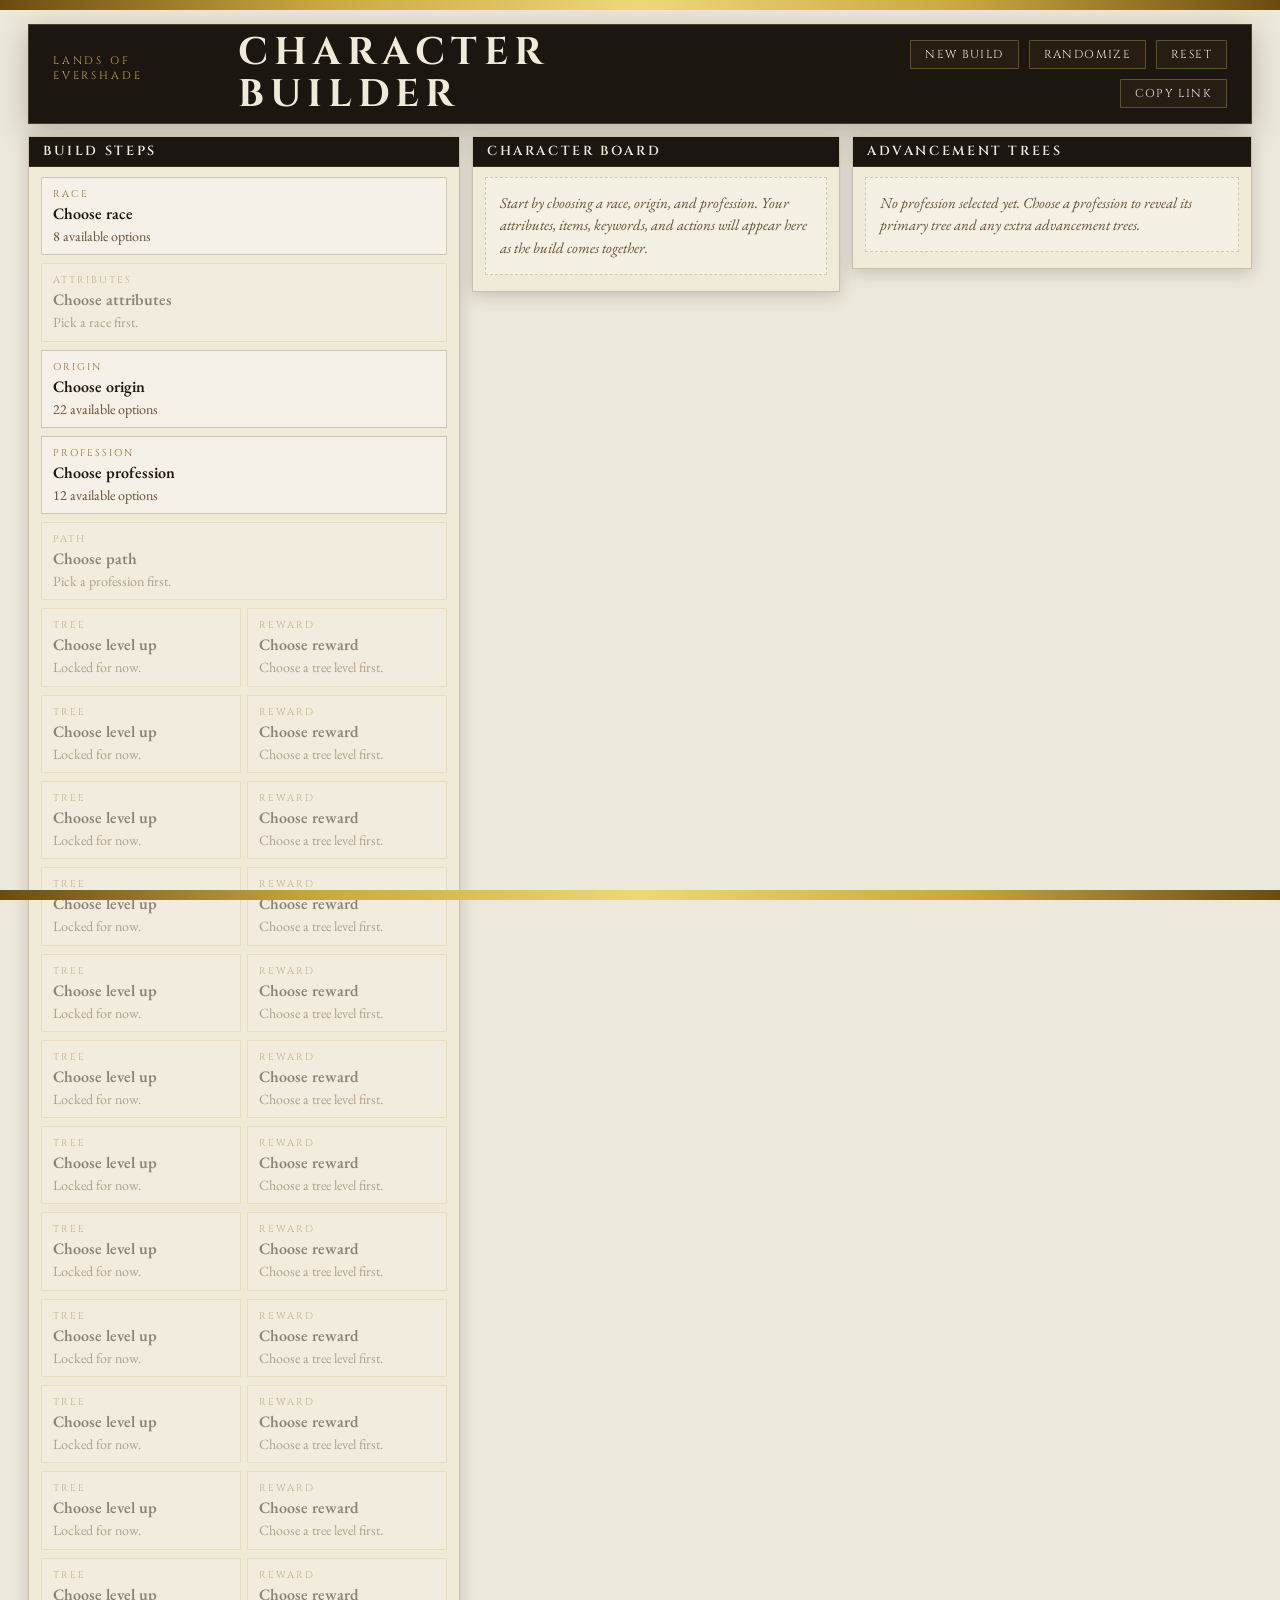
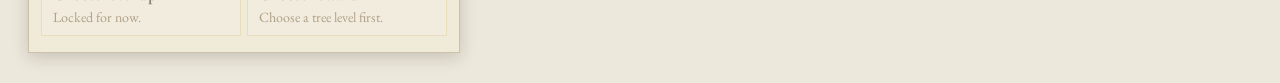
==== index.html @ d8844d91 "Add new build button" ====
<!DOCTYPE html>
<html lang="en">
<head>
  <meta charset="UTF-8">
  <meta name="viewport" content="width=device-width, initial-scale=1.0">
  <title>Lands of Evershade Character Builder</title>
  <link rel="preconnect" href="https://fonts.googleapis.com">
  <link rel="preconnect" href="https://fonts.gstatic.com" crossorigin>
  <link href="https://fonts.googleapis.com/css2?family=Cinzel:wght@400;600;700&family=EB+Garamond:ital,wght@0,400;0,600;1,400&display=swap" rel="stylesheet">
  <link rel="stylesheet" href="styles.css">
</head>
<body>
  <main class="app-shell">
    <header class="hero">
      <div class="hero-copy">
        <p class="eyebrow">Lands of Evershade</p>
        <h1>Character Builder</h1>
      </div>
      <div class="hero-actions">
        <button id="newBuildButton" class="ghost-button" type="button" disabled>New Build</button>
        <button id="randomButton" class="ghost-button" type="button" disabled>Randomize</button>
        <button id="resetButton" class="ghost-button" type="button" disabled>Reset</button>
        <button id="copyLinkButton" class="ghost-button" type="button" disabled>Copy link</button>
      </div>
    </header>

    <div id="errorBanner" class="error-banner hidden" role="alert"></div>

    <section class="board" aria-label="Character builder workspace">
      <section class="panel" aria-labelledby="controlsTitle">
        <div class="panel-header">
          <h2 id="controlsTitle">Build Steps</h2>
        </div>
        <div class="panel-body">
          <div id="controlsPanel" class="stack"></div>
        </div>
      </section>

      <section class="panel" aria-labelledby="summaryTitle">
        <div class="panel-header">
          <h2 id="summaryTitle">Character Board</h2>
        </div>
        <div class="panel-body">
          <div id="summaryPanel" class="summary-grid"></div>
        </div>
      </section>

      <section class="panel" aria-labelledby="treesTitle">
        <div class="panel-header">
          <h2 id="treesTitle">Advancement Trees</h2>
        </div>
        <div class="panel-body">
          <div id="treesPanel" class="tree-stack"></div>
        </div>
      </section>
    </section>
  </main>

  <div id="selectorOverlay" class="selector-overlay hidden" role="dialog" aria-modal="true" aria-labelledby="selectorTitle">
    <div class="selector-sheet">
      <div class="selector-header">
        <div>
          <p id="selectorKicker" class="eyebrow">Choose Option</p>
          <h2 id="selectorTitle">Options</h2>
          <p id="selectorDescription" class="hidden"></p>
        </div>
        <button id="selectorClose" class="close-button" type="button" aria-label="Close selector">&times;</button>
      </div>
      <div id="selectorOptions" class="selector-options"></div>
    </div>
  </div>

  <noscript>
    <div class="app-shell">
      <div class="error-banner">This page needs JavaScript to run the character builder.</div>
    </div>
  </noscript>

  <script type="module" src="app.js"></script>
</body>
</html>
---- styles.css ----
:root {
  --bg:             #EDE8DC;
  --panel:          #F0EAD8;
  --panel-strong:   #F5F0E8;
  --panel-border:   rgba(70, 48, 12, 0.22);
  --gold:           #C9A840;
  --gold-text:      #9A7220;

  --dark:           #1C1610;
  --dark-text:      #F0EAD8;
  --ink:            #1E1610;
  --muted:          #6B5030;
  --label:          #8B7040;
  --danger:         #7A2520;
  --danger-soft:    #F0D8D0;
  --selected:       #9A7220;
  --available:      #264820;
  --unavailable:    #8B7860;
  --shadow:         0 4px 16px rgba(20, 12, 4, 0.18);
  --shadow-lg:      0 8px 28px rgba(20, 12, 4, 0.26);
  --gold-bar-h:     10px;
}

* { box-sizing: border-box; }
html {
  color-scheme: light;
  -webkit-text-size-adjust: 100%;
}

body {
  margin: 0;
  min-height: 100vh;
  font-family: 'EB Garamond', Georgia, serif;
  font-size: 16px;
  color: var(--ink);
  background: var(--bg);
  overflow-x: hidden;
}

/* Gold bars */
body::before,
body::after {
  content: "";
  position: fixed;
  left: 0;
  right: 0;
  height: var(--gold-bar-h);
  background: linear-gradient(90deg, #6A4C10 0%, #C9A840 25%, #EDD878 50%, #C9A840 75%, #6A4C10 100%);
  z-index: 200;
  pointer-events: none;
}
body::before { top: 0; }
body::after  { bottom: 0; }

button, input, textarea, select { font: inherit; }

/* App shell */
.app-shell {
  position: relative;
  z-index: 1;
  max-width: 1600px;
  margin: 0 auto;
  padding: calc(var(--gold-bar-h) + 14px) clamp(14px, 2.5vw, 28px) calc(var(--gold-bar-h) + 20px);
}

/* Hero */
.hero {
  display: flex;
  justify-content: space-between;
  gap: 18px;
  align-items: center;
  margin-bottom: 12px;
  padding: 7px clamp(14px, 3vw, 24px);
  background: var(--dark);
  border: 1px solid rgba(201, 168, 64, 0.28);
  box-shadow: var(--shadow-lg);
  overflow: hidden;
  animation: rise-in 500ms ease-out both;
}



.eyebrow {
  margin: 0 0 3px;
  font-family: 'Cinzel', serif;
  font-size: 0.68rem;
  text-transform: uppercase;
  letter-spacing: 0.26em;
  color: var(--gold);
  font-weight: 400;
}

h1, h2, h3 {
  margin: 0;
  font-family: 'Cinzel', serif;
  line-height: 1.1;
}

h1 {
  font-size: clamp(1.5rem, 3vw, 2.4rem);
  color: var(--dark-text);
  text-transform: uppercase;
  letter-spacing: 0.16em;
  font-weight: 700;
}

.hero-copy {
  display: flex;
  align-items: baseline;
  gap: 14px;
}

.hero-actions {
  display: flex;
  flex-wrap: wrap;
  gap: 10px;
  justify-content: flex-end;
  align-items: center;
  min-width: 200px;
}

/* Toolbar buttons */
.ghost-button {
  padding: 6px 14px;
  border: 1px solid rgba(201, 168, 64, 0.38);
  background: rgba(201, 168, 64, 0.06);
  color: var(--dark-text);
  font-family: 'Cinzel', serif;
  font-size: 0.72rem;
  letter-spacing: 0.12em;
  text-transform: uppercase;
  border-radius: 1px;
}

.ghost-button {
  cursor: pointer;
  transition: background 130ms ease, border-color 130ms ease;
}

.ghost-button:hover:not(:disabled),
.ghost-button:focus-visible:not(:disabled) {
  background: rgba(201, 168, 64, 0.16);
  border-color: var(--gold);
  outline: none;
}

.ghost-button:disabled {
  opacity: 0.38;
  cursor: not-allowed;
}

/* Error banner */
.error-banner {
  margin-bottom: 12px;
  padding: 10px 14px;
  background: var(--danger-soft);
  color: var(--danger);
  border: 1px solid rgba(122, 37, 32, 0.2);
  font-family: 'EB Garamond', serif;
}

/* Board */
.board {
  display: grid;
  grid-template-columns: minmax(300px, 1.08fr) minmax(280px, 0.92fr) minmax(300px, 1fr);
  gap: 12px;
  align-items: start;
}

/* Panel */
.panel {
  background: var(--panel);
  border: 1px solid var(--panel-border);
  overflow: hidden;
  box-shadow: var(--shadow);
  animation: rise-in 580ms ease-out both;
}

.panel-header {
  padding: 7px 14px;
  background: var(--dark);
  border-bottom: 1px solid rgba(201, 168, 64, 0.18);
}


.panel-header h2 {
  font-size: 0.82rem;
  letter-spacing: 0.2em;
  color: var(--dark-text);
  text-transform: uppercase;
  font-weight: 600;
  margin: 0;
}

.panel-body {
  padding: 10px 12px 16px;
}

/* Stack and choice grid */
.stack {
  display: grid;
  gap: 8px;
}

.choice-grid {
  display: grid;
  gap: 6px;
}

.choice-grid.two-up {
  grid-template-columns: repeat(2, minmax(0, 1fr));
}

/* Choice buttons */
.choice-button {
  display: grid;
  gap: 3px;
  width: 100%;
  padding: 9px 11px;
  text-align: left;
  border: 1px solid var(--panel-border);
  background: var(--panel-strong);
  color: var(--ink);
  cursor: pointer;
  transition: border-color 130ms ease, background 130ms ease;
  border-radius: 1px;
}

.choice-button:hover:not(:disabled),
.choice-button:focus-visible:not(:disabled) {
  border-color: rgba(201, 168, 64, 0.5);
  background: #FAF4E6;
  outline: none;
}

.choice-button:disabled {
  opacity: 0.48;
  cursor: not-allowed;
}

.choice-label {
  font-family: 'Cinzel', serif;
  font-size: 0.62rem;
  text-transform: uppercase;
  letter-spacing: 0.2em;
  color: var(--gold-text);
  font-weight: 400;
}

.choice-main {
  font-family: 'EB Garamond', serif;
  font-size: 1rem;
  font-weight: 600;
  line-height: 1.25;
  white-space: pre-line;
  color: var(--ink);
}

.choice-detail {
  font-family: 'EB Garamond', serif;
  color: var(--muted);
  font-size: 0.88rem;
  line-height: 1.3;
  white-space: pre-line;
}

.choice-button.is-empty {
  border-color: rgba(201, 168, 64, 0.45);
}

/* Accent / selected: dark band style like handbook section headers */
.choice-button.is-accent {
  background: var(--dark);
  border-color: rgba(201, 168, 64, 0.32);
}
.choice-button.is-accent .choice-label  { color: var(--gold); }
.choice-button.is-accent .choice-main   { color: var(--dark-text); }
.choice-button.is-accent .choice-detail { color: rgba(240, 234, 216, 0.62); }
.choice-button.is-accent:hover:not(:disabled) {
  background: #28201A;
  border-color: var(--gold);
}

/* Summary */
.summary-grid { display: grid; gap: 8px; }

.summary-card,
.tree-card,
.stat-card {
  border: 1px solid var(--panel-border);
  background: var(--panel-strong);
}

.summary-card { padding: 11px 12px; }

.summary-card h3 {
  font-family: 'Cinzel', serif;
  font-size: 0.72rem;
  letter-spacing: 0.2em;
  text-transform: uppercase;
  color: var(--gold-text);
  font-weight: 600;
  margin-bottom: 8px;
  padding-bottom: 5px;
  border-bottom: 1px solid rgba(201, 168, 64, 0.22);
}

.summary-stat-group {
  display: grid;
  gap: 6px;
}

.summary-stat-group + .summary-stat-group {
  margin-top: 10px;
  padding-top: 10px;
  border-top: 1px solid rgba(201, 168, 64, 0.16);
}

/* Stat grid */
.stat-grid {
  display: grid;
  gap: 6px;
  grid-template-columns: repeat(4, minmax(0, 1fr));
}

.stat-card {
  padding: 9px 6px;
  text-align: center;
  background: var(--dark);
}

.stat-value {
  font-family: 'Cinzel', serif;
  font-size: 1.25rem;
  font-weight: 700;
  color: var(--gold);
  margin-bottom: 2px;
}

.stat-card.is-over-limit {
  border-color: rgba(122, 37, 32, 0.55);
  background: #2A1210;
}

.stat-card.is-over-limit .stat-value {
  color: #E05050;
}

.stat-card.is-over-limit .stat-label {
  color: rgba(224, 80, 80, 0.65);
}

.stat-label {
  font-family: 'Cinzel', serif;
  color: rgba(240, 234, 216, 0.55);
  font-size: 0.64rem;
  text-transform: uppercase;
  letter-spacing: 0.12em;
}

.list-block {
  display: grid;
  gap: 5px;
  margin: 0; padding: 0;
  list-style: none;
}

.free-upgrades-chip {
  display: inline-block;
  margin-bottom: 8px;
  padding: 4px 10px;
  background: rgba(201, 168, 64, 0.12);
  border: 1px solid rgba(201, 168, 64, 0.38);
  color: var(--gold-text);
  font-family: 'Cinzel', serif;
  font-size: 0.68rem;
  text-transform: uppercase;
  letter-spacing: 0.14em;
  font-weight: 600;
}

.list-item {
  display: flex;
  gap: 8px;
  align-items: center;
  padding: 6px 9px;
  background: rgba(255, 255, 255, 0.32);
  border: 1px solid rgba(70, 48, 12, 0.1);
  font-family: 'EB Garamond', serif;
  font-size: 0.94rem;
  line-height: 1.35;
  color: var(--ink);
}

.item-name {
  flex: 1;
  min-width: 0;
}

.item-effect {
  flex-shrink: 0;
  width: 260px;
  padding: 6px 9px;
  background: rgba(201, 168, 64, 0.08);
  border: 1px solid rgba(201, 168, 64, 0.22);
  font-family: 'EB Garamond', serif;
  font-size: 0.88rem;
  line-height: 1.3;
  color: var(--muted);
  font-style: italic;
  border-radius: 1px;
}

/* Action Card Categories */
.action-category-group {
  margin-bottom: 12px;
}

.action-category-group:last-child {
  margin-bottom: 0;
}

.action-category-title {
  font-family: 'Cinzel', serif;
  font-size: 0.66rem;
  text-transform: uppercase;
  letter-spacing: 0.16em;
  color: var(--gold-text);
  font-weight: 600;
  margin: 0 0 6px 0;
  padding-bottom: 4px;
  border-bottom: 1px solid rgba(201, 168, 64, 0.22);
}

.action-list {
  display: grid;
  gap: 5px;
  margin: 0;
  padding: 0;
  list-style: none;
}

.action-list-item {
  padding: 0;
}

/* Action Card ID Box */
.action-card-row {
  display: flex;
  gap: 6px;
  align-items: stretch;
}

.action-card-id {
  flex-shrink: 0;
  padding: 7px 8px;
  border: 1px solid rgba(70, 48, 12, 0.1);
  font-family: 'Cinzel', serif;
  font-size: 0.75rem;
  font-weight: 700;
  text-transform: uppercase;
  letter-spacing: 0.1em;
  border-radius: 1px;
  display: flex;
  align-items: center;
  justify-content: center;
  width: 48px;
  text-align: center;
}

.action-card-id.is-action {
  background: var(--dark);
  border-color: rgba(201, 168, 64, 0.32);
  color: var(--gold);
}

.action-card-id.is-reaction {
  background: rgba(255, 255, 255, 0.32);
  border-color: rgba(70, 48, 12, 0.1);
  color: var(--ink);
}

.action-card-label {
  flex: 1;
  padding: 7px 10px;
  border: 1px solid rgba(70, 48, 12, 0.1);
  font-family: 'EB Garamond', serif;
  font-size: 0.9rem;
  line-height: 1.35;
  color: var(--ink);
  border-radius: 1px;
  display: flex;
  align-items: center;
  background: rgba(255, 255, 255, 0.32);
}

/* Trees */
.tree-stack { display: grid; gap: 10px; }


.tree-card { padding: 11px 12px; }

.tree-title-row {
  display: flex;
  justify-content: space-between;
  gap: 12px;
  align-items: baseline;
  margin-bottom: 8px;
}

.tree-title-row h3 {
  font-family: 'Cinzel', serif;
  font-size: 0.78rem;
  letter-spacing: 0.18em;
  text-transform: uppercase;
  color: var(--gold-text);
  font-weight: 600;
}

.tree-type {
  color: var(--label);
  font-family: 'Cinzel', serif;
  font-size: 0.62rem;
  text-transform: uppercase;
  letter-spacing: 0.16em;
}

.tree-level {
  padding: 6px 0;
  border-top: 1px solid rgba(70, 48, 12, 0.1);
  display: flex;
  gap: 8px;
  align-items: flex-start;
}
.tree-level:first-of-type { border-top: 0; padding-top: 0; }

.tree-level-header {
  display: flex;
  flex-direction: column;
  gap: 2px;
  min-width: 58px;
  flex-shrink: 0;
  font-family: 'Cinzel', serif;
  font-size: 0.7rem;
  font-weight: 600;
  text-transform: uppercase;
  letter-spacing: 0.12em;
}

.tree-level-header span:last-child {
  font-size: 0.6rem;
  letter-spacing: 0.08em;
  font-weight: 400;
}

.tree-level.selected .tree-level-header,
.tree-level.selected .tree-version.selected { color: var(--selected); }
.tree-level.available .tree-level-header,
.tree-level.available .tree-version         { color: var(--available); }
.tree-level.unavailable .tree-level-header,
.tree-level.unavailable .tree-version       { color: var(--unavailable); }

.tree-version-list { display: grid; gap: 4px; flex: 1; min-width: 0; }

.tree-version {
  padding: 4px 8px;
  background: rgba(255, 255, 255, 0.28);
  border: 1px solid rgba(70, 48, 12, 0.08);
  font-family: 'EB Garamond', serif;
  font-size: 0.88rem;
  line-height: 1.3;
  color: var(--muted);
}
.tree-version.selected {
  border-color: rgba(154, 114, 32, 0.26);
  background: rgba(201, 168, 64, 0.1);
  color: var(--ink);
  font-weight: 600;
}

/* Empty state */
.empty-state {
  padding: 14px;
  border: 1px dashed rgba(70, 48, 12, 0.2);
  background: rgba(255, 255, 255, 0.28);
  color: var(--muted);
  font-family: 'EB Garamond', serif;
  font-size: 0.94rem;
  line-height: 1.5;
  font-style: italic;
}


/* Selector overlay */
.selector-overlay {
  position: fixed;
  inset: 0;
  z-index: 10;
  display: flex;
  justify-content: flex-end;
  background: rgba(14, 10, 4, 0.65);
  backdrop-filter: blur(3px);
  padding-left: min(8vw, 64px);
  animation: fade-in 80ms ease-out both;
}

.selector-sheet {
  width: min(520px, 100%);
  height: 100%;
  padding: 18px 20px;
  background: var(--panel);
  border-left: 1px solid rgba(201, 168, 64, 0.22);
  box-shadow: -10px 0 28px rgba(14, 10, 4, 0.3);
  overflow-y: auto;
  animation: slide-in 100ms ease-out both;
}

.selector-header {
  display: flex;
  justify-content: space-between;
  gap: 14px;
  align-items: flex-start;
  margin-bottom: 14px;
  padding-bottom: 10px;
  border-bottom: 1px solid rgba(201, 168, 64, 0.22);
}

.selector-header p {
  margin: 3px 0 0;
  color: var(--muted);
  font-family: 'EB Garamond', serif;
  font-size: 0.94rem;
}

.selector-header h2 {
  font-size: 0.9rem;
  letter-spacing: 0.18em;
  color: var(--gold-text);
  text-transform: uppercase;
}

.close-button {
  width: 34px; height: 34px;
  flex-shrink: 0;
  border: 1px solid rgba(201, 168, 64, 0.3);
  border-radius: 1px;
  background: rgba(201, 168, 64, 0.06);
  color: var(--gold-text);
  font-size: 1rem;
  cursor: pointer;
  transition: background 130ms ease;
}
.close-button:hover,
.close-button:focus-visible {
  background: rgba(201, 168, 64, 0.18);
  outline: none;
}

.selector-options { display: grid; gap: 8px; }

.option-card {
  display: grid;
  gap: 5px;
  width: 100%;
  padding: 12px 14px;
  text-align: left;
  border: 1px solid var(--panel-border);
  background: var(--panel-strong);
  color: var(--ink);
  cursor: pointer;
  transition: border-color 130ms ease, background 130ms ease;
  border-radius: 1px;
}
.option-card:hover,
.option-card:focus-visible {
  border-color: rgba(201, 168, 64, 0.48);
  background: #FAF4E6;
  outline: none;
}
.option-card.active {
  background: var(--dark);
  border-color: rgba(201, 168, 64, 0.38);
}
.option-card.active .option-title  { color: var(--dark-text); }
.option-card.active .option-detail { color: rgba(240, 234, 216, 0.6); }

.option-title {
  font-family: 'EB Garamond', serif;
  font-size: 1.02rem;
  font-weight: 600;
  line-height: 1.3;
  white-space: pre-line;
  color: var(--ink);
}

.option-detail {
  color: var(--muted);
  font-family: 'EB Garamond', serif;
  font-size: 0.88rem;
  line-height: 1.38;
  white-space: pre-line;
}

/* Utilities */
.hidden { display: none !important; }

/* Animations */
@keyframes rise-in {
  from { opacity: 0; transform: translateY(10px); }
  to   { opacity: 1; transform: translateY(0); }
}
@keyframes fade-in {
  from { opacity: 0; }
  to   { opacity: 1; }
}
@keyframes slide-in {
  from { opacity: 0; transform: translateX(14px); }
  to   { opacity: 1; transform: translateX(0); }
}

/* Responsive */
@media (max-width: 1180px) {
  .board { grid-template-columns: 1fr; }
  .panel { min-width: 0; }
  .choice-grid.two-up,
  .stat-grid { grid-template-columns: repeat(2, minmax(0, 1fr)); }
}

@media (max-width: 900px) {
  .hero {
    flex-direction: column;
    align-items: stretch;
  }

  .hero-copy {
    flex-direction: column;
    align-items: flex-start;
    gap: 4px;
  }

  .hero-actions {
    min-width: 0;
    width: 100%;
    justify-content: flex-start;
  }
}

@media (max-width: 720px) {
  .app-shell {
    padding: calc(var(--gold-bar-h) + 8px) 10px calc(var(--gold-bar-h) + 14px);
  }

  h1 {
    font-size: clamp(1.24rem, 7.2vw, 1.7rem);
    letter-spacing: 0.12em;
  }

  .hero {
    gap: 12px;
    padding: 12px;
  }

  .hero-actions {
    display: grid;
    grid-template-columns: repeat(2, minmax(0, 1fr));
    gap: 8px;
  }

  .ghost-button {
    width: 100%;
    min-height: 40px;
    display: flex;
    align-items: center;
    justify-content: center;
    padding-left: 10px;
    padding-right: 10px;
    text-align: center;
  }

  .panel-header,
  .panel-body { padding-left: 10px; padding-right: 10px; }

  .choice-button,
  .option-card,
  .summary-card,
  .tree-card {
    padding-left: 10px;
    padding-right: 10px;
  }

  .choice-grid.two-up { grid-template-columns: 1fr; }
  .stat-grid { grid-template-columns: repeat(2, minmax(0, 1fr)); }

  .tree-title-row,
  .tree-level {
    flex-direction: column;
    align-items: flex-start;
  }

  .tree-title-row { gap: 4px; }
  .tree-level { gap: 6px; }
  .tree-level-header { min-width: 0; }

  .selector-overlay {
    align-items: flex-end;
    padding-left: 0;
  }

  .selector-sheet {
    width: 100%;
    height: auto;
    max-height: min(100dvh, 100%);
    padding: 14px;
    border-left: 0;
    border-top: 1px solid rgba(201, 168, 64, 0.22);
    box-shadow: 0 -10px 28px rgba(14, 10, 4, 0.3);
    animation: rise-in 100ms ease-out both;
  }
}

@media (max-width: 520px) {
  .hero-actions,
  .stat-grid {
    grid-template-columns: 1fr;
  }
}
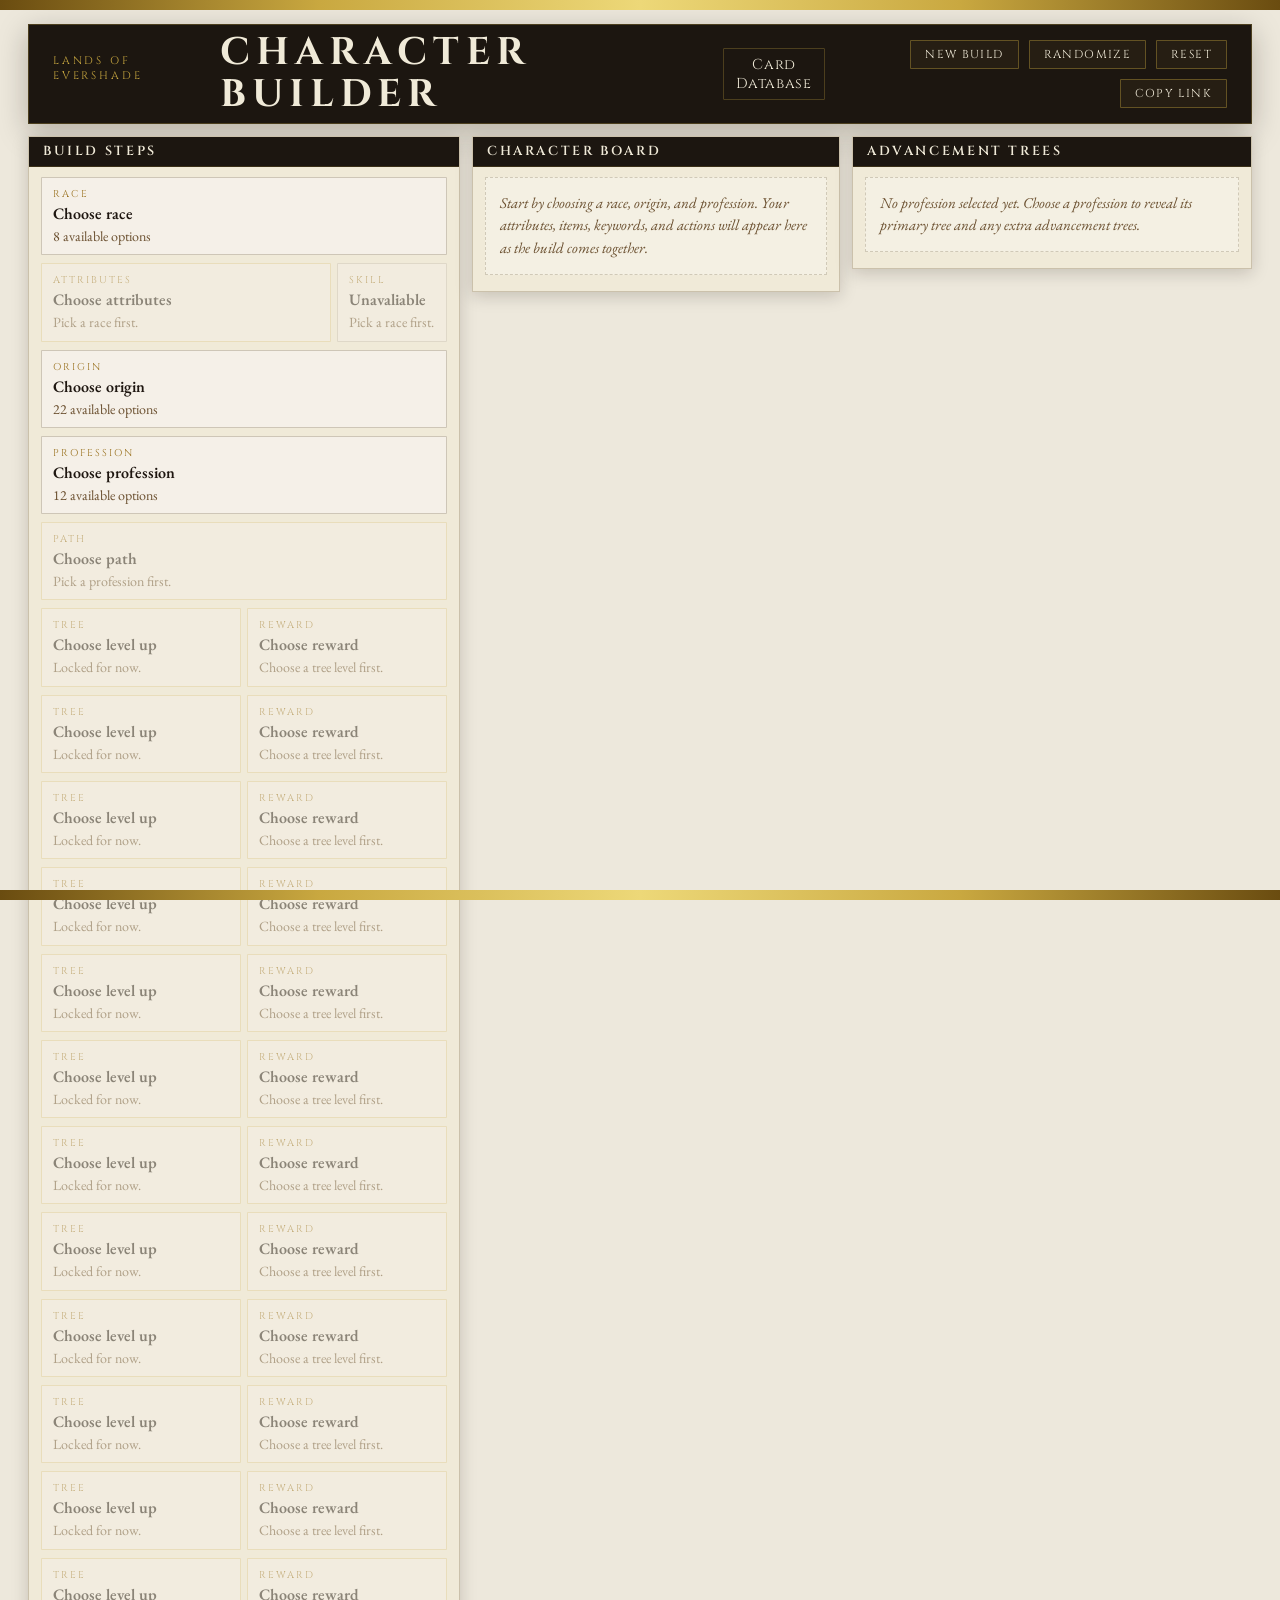
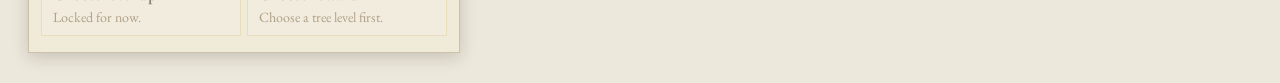
==== commit 8567a51f: "WIP" ====
--- a/index.html
+++ b/index.html
@@ -16,6 +16,9 @@
         <p class="eyebrow">Lands of Evershade</p>
         <h1>Character Builder</h1>
       </div>
+      <nav class="hero-nav">
+        <a id="cardDatabaseLink" href="cardDatabase.html" class="nav-link">Card Database</a>
+      </nav>
       <div class="hero-actions">
         <button id="newBuildButton" class="ghost-button" type="button" disabled>New Build</button>
         <button id="randomButton" class="ghost-button" type="button" disabled>Randomize</button>
@@ -70,6 +73,27 @@
     </div>
   </div>
 
+  <div id="confirmOverlay" class="selector-overlay hidden" role="dialog" aria-modal="true" aria-labelledby="confirmTitle" aria-describedby="confirmMessage">
+    <div class="selector-sheet confirm-sheet">
+      <div class="selector-header">
+        <div>
+          <p class="eyebrow">Confirm Action</p>
+          <h2 id="confirmTitle">Erase Current Build?</h2>
+        </div>
+        <button id="confirmClose" class="close-button" type="button" aria-label="Close confirmation">&times;</button>
+      </div>
+      <p id="confirmMessage" class="confirm-message">This will erase all choices!</p>
+      <div class="confirm-actions">
+        <button id="confirmCancel" class="option-card" type="button">
+          <span class="option-title">Cancel</span>
+        </button>
+        <button id="confirmAccept" class="option-card active" type="button">
+          <span class="option-title">Continue</span>
+        </button>
+      </div>
+    </div>
+  </div>
+
   <noscript>
     <div class="app-shell">
       <div class="error-banner">This page needs JavaScript to run the character builder.</div>
--- a/styles.css
+++ b/styles.css
@@ -19,10 +19,12 @@
   --shadow:         0 4px 16px rgba(20, 12, 4, 0.18);
   --shadow-lg:      0 8px 28px rgba(20, 12, 4, 0.26);
   --gold-bar-h:     10px;
+  --action-card-width: 280px;
 }
 
 * { box-sizing: border-box; }
 html {
+  overflow-x: hidden;
   color-scheme: light;
   -webkit-text-size-adjust: 100%;
 }
@@ -78,8 +80,6 @@
   animation: rise-in 500ms ease-out both;
 }
 
-
-
 .eyebrow {
   margin: 0 0 3px;
   font-family: 'Cinzel', serif;
@@ -130,9 +130,6 @@
   letter-spacing: 0.12em;
   text-transform: uppercase;
   border-radius: 1px;
-}
-
-.ghost-button {
   cursor: pointer;
   transition: background 130ms ease, border-color 130ms ease;
 }
@@ -171,7 +168,6 @@
 .panel {
   background: var(--panel);
   border: 1px solid var(--panel-border);
-  overflow: hidden;
   box-shadow: var(--shadow);
   animation: rise-in 580ms ease-out both;
 }
@@ -182,7 +178,6 @@
   border-bottom: 1px solid rgba(201, 168, 64, 0.18);
 }
 
-
 .panel-header h2 {
   font-size: 0.82rem;
   letter-spacing: 0.2em;
@@ -209,6 +204,10 @@
 
 .choice-grid.two-up {
   grid-template-columns: repeat(2, minmax(0, 1fr));
+}
+
+.choice-grid.three-one {
+  grid-template-columns: minmax(0, 3fr) minmax(110px, 1fr);
 }
 
 /* Choice buttons */
@@ -392,23 +391,45 @@
   color: var(--ink);
 }
 
-.item-name {
+.item-preview {
+  display: flex;
+  gap: 8px;
+  align-items: center;
+  width: 100%;
+  min-width: 0;
+  padding: 6px 9px;
+  background: rgba(255, 255, 255, 0.32);
+  border: 1px solid rgba(70, 48, 12, 0.1);
+}
+
+.item-details {
   flex: 1;
   min-width: 0;
+  display: grid;
+  gap: 3px;
+  align-content: center;
+}
+
+.item-name,
+.item-keywords {
+  overflow-wrap: anywhere;
+}
+
+.item-passive {
+  padding: 3px 8px;
+  background: rgba(255, 255, 255, 0.72);
+  border: 1px solid rgba(70, 48, 12, 0.12);
+  font-family: 'EB Garamond', serif;
+  font-size: 0.84rem;
+  color: var(--ink);
+  text-align: center;
+  line-height: 1.2;
+  overflow-wrap: anywhere;
 }
 
 .item-effect {
   flex-shrink: 0;
   width: 260px;
-  padding: 6px 9px;
-  background: rgba(201, 168, 64, 0.08);
-  border: 1px solid rgba(201, 168, 64, 0.22);
-  font-family: 'EB Garamond', serif;
-  font-size: 0.88rem;
-  line-height: 1.3;
-  color: var(--muted);
-  font-style: italic;
-  border-radius: 1px;
 }
 
 /* Action Card Categories */
@@ -444,59 +465,249 @@
   padding: 0;
 }
 
-/* Action Card ID Box */
-.action-card-row {
-  display: flex;
-  gap: 6px;
-  align-items: stretch;
+/* Action card full layout (inline in Action Cards list) */
+.action-card-full {
+  display: flex;
+  width: 100%;
+  border: 1px solid rgba(70, 48, 12, 0.1);
+  border-radius: 1px;
+  background: rgba(255, 255, 255, 0.32);
+  overflow: visible;
+  font-size: 1rem;
+  font-weight: 400;
+  line-height: 1.2;
+  color: var(--ink);
 }
 
 .action-card-id {
   flex-shrink: 0;
-  padding: 7px 8px;
-  border: 1px solid rgba(70, 48, 12, 0.1);
+  padding: 8px;
   font-family: 'Cinzel', serif;
   font-size: 0.75rem;
   font-weight: 700;
   text-transform: uppercase;
   letter-spacing: 0.1em;
-  border-radius: 1px;
   display: flex;
   align-items: center;
   justify-content: center;
-  width: 48px;
+  width: 32px;
   text-align: center;
+  writing-mode: vertical-rl;
+  transform: rotate(180deg);
 }
 
 .action-card-id.is-action {
   background: var(--dark);
-  border-color: rgba(201, 168, 64, 0.32);
   color: var(--gold);
+  box-shadow: inset 2px 0 0 var(--gold);
 }
 
 .action-card-id.is-reaction {
-  background: rgba(255, 255, 255, 0.32);
-  border-color: rgba(70, 48, 12, 0.1);
-  color: var(--ink);
-}
-
-.action-card-label {
+  background: rgba(255, 255, 255, 0.18);
+  color: var(--ink);
+  box-shadow: inset 2px 0 0 var(--ink);
+}
+
+.action-card-body {
   flex: 1;
   padding: 7px 10px;
-  border: 1px solid rgba(70, 48, 12, 0.1);
+  display: grid;
+  gap: 3px;
+  min-width: 0;
+}
+
+.action-card-name {
+  font-family: 'EB Garamond', serif;
+  font-size: 0.95rem;
+  font-weight: 600;
+  text-align: center;
+  color: var(--ink);
+  line-height: 1.2;
+}
+
+.action-card-meta {
+  font-family: 'EB Garamond', serif;
+  font-size: 0.86rem;
+  color: var(--ink);
+  text-align: center;
+  line-height: 1.2;
+}
+
+.keyword-token,
+.skill-token {
+  font-style: italic;
+}
+.action-card-target {
+  font-family: 'EB Garamond', serif;
+  font-size: 0.82rem;
+  color: var(--muted);
+  text-align: right;
+  line-height: 1.2;
+}
+
+.action-card-roll,
+.action-card-desc,
+.folded-effect-text,
+.action-card-outcome {
   font-family: 'EB Garamond', serif;
   font-size: 0.9rem;
-  line-height: 1.35;
-  color: var(--ink);
-  border-radius: 1px;
-  display: flex;
+  font-style: normal;
+  font-weight: 400;
+  text-align: left;
+  line-height: 1.2;
+}
+
+.action-card-desc {
+  color: var(--ink);
+}
+
+.folded-effect-text {
+  position: relative;
+  overflow: hidden;
+  background: var(--dark);
+  color: var(--gold);
+  border: 1px solid rgba(201, 168, 64, 0.36);
+  padding: 6px 6px 6px 12px;
+  overflow-wrap: anywhere;
+}
+
+.folded-effect-text::before {
+  content: "";
+  position: absolute;
+  left: -1px;
+  top: -1px;
+  width: 13px;
+  height: 13px;
+  background: linear-gradient(315deg, rgba(201, 168, 64, 0.14) 0 46%, var(--panel-strong) 52% 100%);
+  clip-path: polygon(0 0, 0 100%, 100% 0);
+  box-shadow: 1px 1px 0 rgba(201, 168, 64, 0.26);
+}
+
+.folded-effect-text::after {
+  content: "";
+  position: absolute;
+  left: 0;
+  top: 0;
+  width: 13px;
+  height: 13px;
+  background: linear-gradient(315deg, transparent 0 44%, rgba(28, 22, 16, 0.72) 48% 52%, transparent 56% 100%);
+  pointer-events: none;
+}
+
+.action-card-back {
+  margin-top: 2px;
+}
+
+.action-card-roll {
+  color: var(--ink);
+}
+
+.action-card-difficulty {
+  display: inline-flex;
   align-items: center;
-  background: rgba(255, 255, 255, 0.32);
+  margin-left: 4px;
+}
+
+.action-card-difficulty-icon {
+  display: block;
+  width: 1rem;
+  height: auto;
+}
+
+.action-card-inline-icon {
+  display: inline-block;
+  height: 0.95em;
+  width: auto;
+  vertical-align: -0.12em;
+  margin: 0 0.08em;
+}
+
+.folded-effect-text .action-card-inline-icon {
+  filter: brightness(0) saturate(100%) invert(72%) sepia(31%) saturate(642%) hue-rotate(7deg) brightness(95%) contrast(89%);
+}
+.action-card-outcome {
+  color: var(--ink);
+  margin-top: 2px;
+  padding-left: 10px;
+}
+
+/* Action card mention with tooltip (in tree version lines) */
+.action-card-mention {
+  position: relative;
+  display: inline;
+  cursor: default;
+  border-bottom: 1px dotted currentColor;
+}
+
+.action-card-mention-tooltip {
+  position: absolute;
+  left: 0;
+  top: calc(100% + 4px);
+  z-index: 50;
+  width: var(--action-card-width, 280px);
+  max-width: calc(100vw - 24px);
+  background: var(--panel);
+  color: var(--ink);
+  font-family: 'EB Garamond', serif;
+  font-size: 1rem;
+  font-style: normal;
+  font-weight: 400;
+  line-height: normal;
+  letter-spacing: normal;
+  text-transform: none;
+  pointer-events: none;
+  opacity: 0;
+  transform: translateY(4px);
+  transition: opacity 120ms ease, transform 120ms ease;
+  box-shadow: var(--shadow-lg);
+}
+
+.action-card-mention:hover .action-card-mention-tooltip {
+  opacity: 1;
+  transform: translateY(0);
+}
+
+.action-card-prob {
+  position: relative;
+  cursor: default;
+  opacity: 0.7;
+  border-bottom: 1px dotted currentColor;
+  font-size: 0.87em;
+}
+
+.action-card-prob-tooltip {
+  position: absolute;
+  left: 0;
+  bottom: calc(100% + 4px);
+  z-index: 50;
+  min-width: 100px;
+  background: var(--dark);
+  color: var(--dark-text);
+  padding: 5px 8px;
+  font-family: 'EB Garamond', serif;
+  font-size: 0.8rem;
+  line-height: 1.5;
+  white-space: nowrap;
+  pointer-events: none;
+  opacity: 0;
+  transform: translateY(4px);
+  transition: opacity 120ms ease, transform 120ms ease;
+  box-shadow: var(--shadow-lg);
+  border-radius: 2px;
+}
+
+.action-card-prob-tooltip-total {
+  font-weight: 700;
+  margin-bottom: 2px;
+}
+
+.action-card-prob:hover .action-card-prob-tooltip {
+  opacity: 1;
+  transform: translateY(0);
 }
 
 /* Trees */
 .tree-stack { display: grid; gap: 10px; }
-
 
 .tree-card { padding: 11px 12px; }
 
@@ -590,7 +801,6 @@
   font-style: italic;
 }
 
-
 /* Selector overlay */
 .selector-overlay {
   position: fixed;
@@ -598,6 +808,7 @@
   z-index: 10;
   display: flex;
   justify-content: flex-end;
+  overflow: hidden;
   background: rgba(14, 10, 4, 0.65);
   backdrop-filter: blur(3px);
   padding-left: min(8vw, 64px);
@@ -611,6 +822,7 @@
   background: var(--panel);
   border-left: 1px solid rgba(201, 168, 64, 0.22);
   box-shadow: -10px 0 28px rgba(14, 10, 4, 0.3);
+  overflow-x: hidden;
   overflow-y: auto;
   animation: slide-in 100ms ease-out both;
 }
@@ -658,10 +870,27 @@
 
 .selector-options { display: grid; gap: 8px; }
 
+.confirm-sheet {
+  width: min(460px, 100%);
+}
+
+.confirm-message {
+  margin: 0 0 18px;
+  color: var(--ink);
+  font-size: 1rem;
+  line-height: 1.45;
+}
+
+.confirm-actions {
+  display: grid;
+  gap: 8px;
+}
+
 .option-card {
   display: grid;
   gap: 5px;
   width: 100%;
+  min-width: 0;
   padding: 12px 14px;
   text-align: left;
   border: 1px solid var(--panel-border);
@@ -683,6 +912,8 @@
 }
 .option-card.active .option-title  { color: var(--dark-text); }
 .option-card.active .option-detail { color: rgba(240, 234, 216, 0.6); }
+.option-card.active .item-preview { background: var(--panel); }
+.option-card.active .action-card-full { background: var(--panel); color: var(--ink); }
 
 .option-title {
   font-family: 'EB Garamond', serif;
@@ -701,6 +932,24 @@
   white-space: pre-line;
 }
 
+.option-items {
+  display: flex;
+  flex-direction: column;
+  gap: 6px;
+  width: 100%;
+  margin-top: 4px;
+  pointer-events: none;
+}
+
+.option-action-cards {
+  display: flex;
+  flex-direction: column;
+  gap: 6px;
+  width: 100%;
+  margin-top: 4px;
+  pointer-events: none;
+}
+
 /* Utilities */
 .hidden { display: none !important; }
 
@@ -722,8 +971,7 @@
 @media (max-width: 1180px) {
   .board { grid-template-columns: 1fr; }
   .panel { min-width: 0; }
-  .choice-grid.two-up,
-  .stat-grid { grid-template-columns: repeat(2, minmax(0, 1fr)); }
+  .choice-grid.two-up { grid-template-columns: repeat(2, minmax(0, 1fr)); }
 }
 
 @media (max-width: 900px) {
@@ -789,17 +1037,36 @@
   }
 
   .choice-grid.two-up { grid-template-columns: 1fr; }
-  .stat-grid { grid-template-columns: repeat(2, minmax(0, 1fr)); }
+  .choice-grid.three-one { grid-template-columns: minmax(0, 2fr) minmax(110px, 1fr); }
+
+  .list-item {
+    flex-direction: column;
+    align-items: stretch;
+  }
+
+  .item-preview {
+    flex-direction: column;
+    align-items: stretch;
+  }
+
+  .item-effect {
+    width: 100%;
+    flex-shrink: 1;
+  }
 
   .tree-title-row,
   .tree-level {
     flex-direction: column;
-    align-items: flex-start;
   }
 
   .tree-title-row { gap: 4px; }
-  .tree-level { gap: 6px; }
-  .tree-level-header { min-width: 0; }
+  .tree-title-row { align-items: flex-start; }
+  .tree-level { gap: 6px; align-items: stretch; }
+  .tree-level-header {
+    min-width: 0;
+    align-self: flex-start;
+  }
+  .tree-version-list { width: 100%; }
 
   .selector-overlay {
     align-items: flex-end;
@@ -816,13 +1083,165 @@
     box-shadow: 0 -10px 28px rgba(14, 10, 4, 0.3);
     animation: rise-in 100ms ease-out both;
   }
+
+  .confirm-sheet {
+    padding: 14px;
+  }
 }
 
 @media (max-width: 520px) {
-  .hero-actions,
-  .stat-grid {
-    grid-template-columns: 1fr;
-  }
-}
-
-
+  .hero-actions { grid-template-columns: 1fr; }
+}
+
+/* Card Database Styles */
+.card-database-shell {
+  position: relative;
+  z-index: 1;
+  max-width: 1600px;
+  margin: 0 auto;
+  padding: calc(var(--gold-bar-h) + 14px) clamp(14px, 2.5vw, 28px) calc(var(--gold-bar-h) + 20px);
+}
+
+.hero-nav {
+  flex: 1;
+  text-align: center;
+}
+
+.nav-link {
+  color: var(--dark-text);
+  text-decoration: none;
+  font-family: 'Cinzel', serif;
+  font-size: 0.9rem;
+  letter-spacing: 0.05em;
+  padding: 6px 12px;
+  border: 1px solid rgba(201, 168, 64, 0.28);
+  border-radius: 1px;
+  transition: all 200ms ease;
+  display: inline-block;
+}
+
+.nav-link:hover,
+.nav-link:focus {
+  background: rgba(201, 168, 64, 0.12);
+  border-color: rgba(201, 168, 64, 0.48);
+  outline: none;
+}
+
+.card-database-controls {
+  background: var(--panel);
+  border: 1px solid var(--panel-border);
+  padding: 20px;
+  margin-bottom: 20px;
+  border-radius: 2px;
+  box-shadow: var(--shadow);
+}
+
+.controls-section {
+  margin-bottom: 16px;
+}
+
+.controls-section > h2 {
+  font-size: 1.1rem;
+  margin: 0 0 12px 0;
+  color: var(--gold-text);
+}
+
+.filter-grid {
+  display: grid;
+  grid-template-columns: repeat(auto-fit, minmax(200px, 1fr));
+  gap: 12px;
+  margin-bottom: 16px;
+}
+
+.filter-group {
+  display: flex;
+  flex-direction: column;
+  gap: 4px;
+}
+
+.filter-group label {
+  font-family: 'Cinzel', serif;
+  font-size: 0.85rem;
+  color: var(--gold-text);
+  text-transform: uppercase;
+  letter-spacing: 0.05em;
+}
+
+.filter-group select {
+  padding: 6px 8px;
+  background: var(--panel-strong);
+  border: 1px solid var(--panel-border);
+  color: var(--ink);
+  font-size: 0.95rem;
+  border-radius: 1px;
+  cursor: pointer;
+}
+
+.filter-group select:hover,
+.filter-group select:focus {
+  border-color: rgba(201, 168, 64, 0.48);
+  outline: none;
+}
+
+.sort-group {
+  display: flex;
+  flex-wrap: wrap;
+  gap: 16px;
+  align-items: center;
+}
+
+.sort-group label {
+  display: flex;
+  align-items: center;
+  gap: 6px;
+  font-family: 'Cinzel', serif;
+  font-size: 0.9rem;
+  color: var(--gold-text);
+  cursor: pointer;
+}
+
+.sort-group select {
+  padding: 6px 8px;
+  background: var(--panel-strong);
+  border: 1px solid var(--panel-border);
+  color: var(--ink);
+  font-size: 0.95rem;
+  border-radius: 1px;
+  cursor: pointer;
+  min-width: 150px;
+}
+
+.sort-group select:hover,
+.sort-group select:focus {
+  border-color: rgba(201, 168, 64, 0.48);
+  outline: none;
+}
+
+.sort-group input[type="checkbox"] {
+  cursor: pointer;
+}
+
+.card-database-content {
+  margin-top: 20px;
+}
+
+.card-database-list {
+  list-style: none;
+  margin: 0;
+  padding: 0;
+  display: grid;
+  grid-template-columns: repeat(auto-fill, minmax(320px, 1fr));
+  gap: 16px;
+}
+
+.card-database-item {
+  list-style: none;
+}
+
+.card-meta-info {
+  font-size: 0.85rem;
+  color: var(--muted);
+  margin: 8px 0 0 0;
+  font-family: 'Cinzel', serif;
+  font-weight: 600;
+}
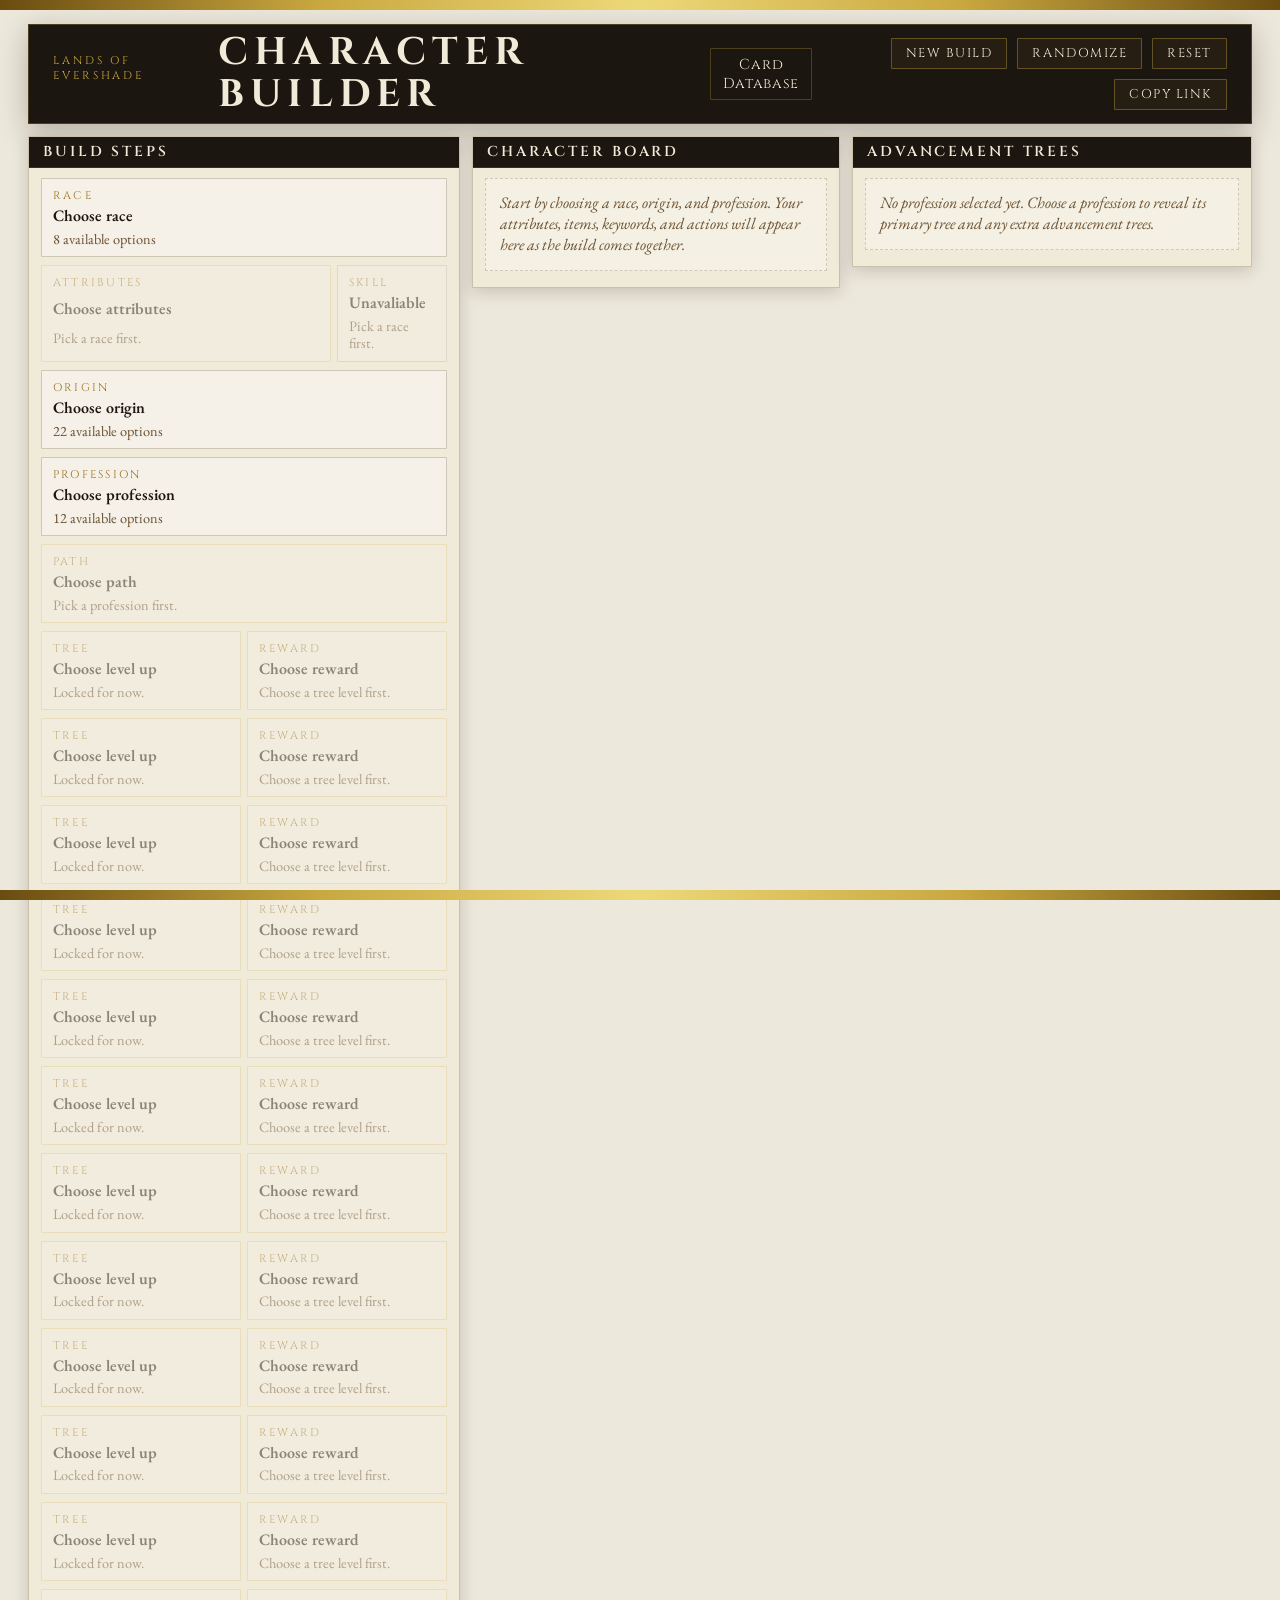
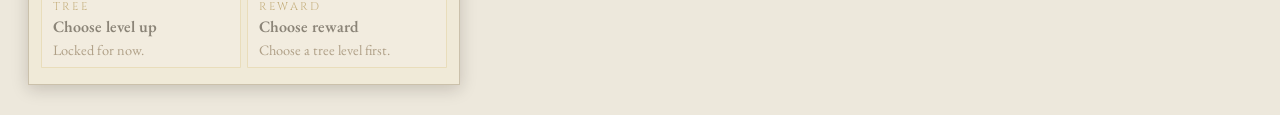
==== commit 55afe3da: "Cleanup font sizes" ====
--- a/index.html
+++ b/index.html
@@ -6,7 +6,7 @@
   <title>Lands of Evershade Character Builder</title>
   <link rel="preconnect" href="https://fonts.googleapis.com">
   <link rel="preconnect" href="https://fonts.gstatic.com" crossorigin>
-  <link href="https://fonts.googleapis.com/css2?family=Cinzel:wght@400;600;700&family=EB+Garamond:ital,wght@0,400;0,600;1,400&display=swap" rel="stylesheet">
+  <link href="https://fonts.googleapis.com/css2?family=Cinzel:wght@400;600;700&family=EB+Garamond:ital,wght@0,400;0,600;1,400;1,600&display=swap" rel="stylesheet">
   <link rel="stylesheet" href="styles.css">
 </head>
 <body>
@@ -17,7 +17,7 @@
         <h1>Character Builder</h1>
       </div>
       <nav class="hero-nav">
-        <a id="cardDatabaseLink" href="cardDatabase.html" class="nav-link">Card Database</a>
+        <a id="cardDatabaseLink" href="cardDatabase.html" target="_blank" rel="noopener" class="nav-link">Card Database</a>
       </nav>
       <div class="hero-actions">
         <button id="newBuildButton" class="ghost-button" type="button" disabled>New Build</button>
@@ -100,6 +100,6 @@
     </div>
   </noscript>
 
-  <script type="module" src="app.js"></script>
+  <script type="module" src="js/app.js"></script>
 </body>
 </html>
--- a/styles.css
+++ b/styles.css
@@ -33,7 +33,7 @@
   margin: 0;
   min-height: 100vh;
   font-family: 'EB Garamond', Georgia, serif;
-  font-size: 16px;
+  font-size: 1rem;
   color: var(--ink);
   background: var(--bg);
   overflow-x: hidden;
@@ -83,7 +83,7 @@
 .eyebrow {
   margin: 0 0 3px;
   font-family: 'Cinzel', serif;
-  font-size: 0.68rem;
+  font-size: 0.7rem;
   text-transform: uppercase;
   letter-spacing: 0.26em;
   color: var(--gold);
@@ -126,7 +126,7 @@
   background: rgba(201, 168, 64, 0.06);
   color: var(--dark-text);
   font-family: 'Cinzel', serif;
-  font-size: 0.72rem;
+  font-size: 0.8rem;
   letter-spacing: 0.12em;
   text-transform: uppercase;
   border-radius: 1px;
@@ -179,7 +179,7 @@
 }
 
 .panel-header h2 {
-  font-size: 0.82rem;
+  font-size: 0.9rem;
   letter-spacing: 0.2em;
   color: var(--dark-text);
   text-transform: uppercase;
@@ -239,7 +239,7 @@
 
 .choice-label {
   font-family: 'Cinzel', serif;
-  font-size: 0.62rem;
+  font-size: 0.7rem;
   text-transform: uppercase;
   letter-spacing: 0.2em;
   color: var(--gold-text);
@@ -250,7 +250,7 @@
   font-family: 'EB Garamond', serif;
   font-size: 1rem;
   font-weight: 600;
-  line-height: 1.25;
+  line-height: 1.3;
   white-space: pre-line;
   color: var(--ink);
 }
@@ -258,8 +258,8 @@
 .choice-detail {
   font-family: 'EB Garamond', serif;
   color: var(--muted);
-  font-size: 0.88rem;
-  line-height: 1.3;
+  font-size: 0.9rem;
+  line-height: 1.2;
   white-space: pre-line;
 }
 
@@ -294,7 +294,7 @@
 
 .summary-card h3 {
   font-family: 'Cinzel', serif;
-  font-size: 0.72rem;
+  font-size: 0.8rem;
   letter-spacing: 0.2em;
   text-transform: uppercase;
   color: var(--gold-text);
@@ -352,7 +352,7 @@
 .stat-label {
   font-family: 'Cinzel', serif;
   color: rgba(240, 234, 216, 0.55);
-  font-size: 0.64rem;
+  font-size: 0.7rem;
   text-transform: uppercase;
   letter-spacing: 0.12em;
 }
@@ -372,7 +372,7 @@
   border: 1px solid rgba(201, 168, 64, 0.38);
   color: var(--gold-text);
   font-family: 'Cinzel', serif;
-  font-size: 0.68rem;
+  font-size: 0.7rem;
   text-transform: uppercase;
   letter-spacing: 0.14em;
   font-weight: 600;
@@ -386,8 +386,8 @@
   background: rgba(255, 255, 255, 0.32);
   border: 1px solid rgba(70, 48, 12, 0.1);
   font-family: 'EB Garamond', serif;
-  font-size: 0.94rem;
-  line-height: 1.35;
+  font-size: 1rem;
+  line-height: 1.3;
   color: var(--ink);
 }
 
@@ -410,7 +410,16 @@
   align-content: center;
 }
 
-.item-name,
+.item-name {
+  font-family: 'EB Garamond', serif;
+  font-size: 1rem;
+  font-weight: 600;
+  text-align: center;
+  color: var(--ink);
+  line-height: 1.3;
+  overflow-wrap: anywhere;
+}
+
 .item-keywords {
   overflow-wrap: anywhere;
 }
@@ -420,7 +429,7 @@
   background: rgba(255, 255, 255, 0.72);
   border: 1px solid rgba(70, 48, 12, 0.12);
   font-family: 'EB Garamond', serif;
-  font-size: 0.84rem;
+  font-size: 0.9rem;
   color: var(--ink);
   text-align: center;
   line-height: 1.2;
@@ -443,7 +452,7 @@
 
 .action-category-title {
   font-family: 'Cinzel', serif;
-  font-size: 0.66rem;
+  font-size: 0.7rem;
   text-transform: uppercase;
   letter-spacing: 0.16em;
   color: var(--gold-text);
@@ -483,7 +492,7 @@
   flex-shrink: 0;
   padding: 8px;
   font-family: 'Cinzel', serif;
-  font-size: 0.75rem;
+  font-size: 0.8rem;
   font-weight: 700;
   text-transform: uppercase;
   letter-spacing: 0.1em;
@@ -516,18 +525,80 @@
   min-width: 0;
 }
 
+.action-card-name-row {
+  position: relative;
+  display: flex;
+  align-items: center;
+  min-height: 1.4em;
+}
+
 .action-card-name {
-  font-family: 'EB Garamond', serif;
-  font-size: 0.95rem;
+  position: absolute;
+  left: 50%;
+  transform: translateX(-50%);
+  font-family: 'EB Garamond', serif;
+  font-size: 1rem;
   font-weight: 600;
   text-align: center;
   color: var(--ink);
-  line-height: 1.2;
+  line-height: 1.3;
+}
+
+.action-card-sun-moon {
+  display: flex;
+  align-items: center;
+  gap: 2px;
+  font-size: 0.9rem;
+  color: var(--ink);
+  white-space: nowrap;
+}
+
+.action-card-sun-moon img {
+  width: 14px;
+  height: 14px;
+  margin-right: 2px;
+}
+
+.action-card-back-sun-moon {
+  position: relative;
+  display: flex;
+  align-items: center;
+  justify-content: flex-end;
+  gap: 2px;
+  font-family: 'EB Garamond', serif;
+  font-size: 0.9rem;
+  font-weight: 400;
+  color: var(--gold);
+  white-space: nowrap;
+  background: var(--dark);
+  border: 1px solid rgba(201, 168, 64, 0.36);
+  padding: 2px 6px;
+  margin-left: auto;
+  overflow: hidden;
+}
+
+.action-card-back-sun-moon::before {
+  content: "";
+  position: absolute;
+  left: -1px;
+  top: -1px;
+  width: 13px;
+  height: 13px;
+  background: linear-gradient(315deg, rgba(201, 168, 64, 0.14) 0 46%, var(--panel-strong) 52% 100%);
+  clip-path: polygon(0 0, 0 100%, 100% 0);
+  pointer-events: none;
+}
+
+.action-card-back-sun-moon img {
+  width: 14px;
+  height: 14px;
+  margin-right: 2px;
+  filter: brightness(0) saturate(100%) invert(72%) sepia(31%) saturate(642%) hue-rotate(7deg) brightness(95%) contrast(89%);
 }
 
 .action-card-meta {
   font-family: 'EB Garamond', serif;
-  font-size: 0.86rem;
+  font-size: 0.9rem;
   color: var(--ink);
   text-align: center;
   line-height: 1.2;
@@ -536,10 +607,11 @@
 .keyword-token,
 .skill-token {
   font-style: italic;
+  letter-spacing: 0.05em;
 }
 .action-card-target {
   font-family: 'EB Garamond', serif;
-  font-size: 0.82rem;
+  font-size: 0.9rem;
   color: var(--muted);
   text-align: right;
   line-height: 1.2;
@@ -559,6 +631,20 @@
 
 .action-card-desc {
   color: var(--ink);
+}
+
+.action-card-text {
+  font-family: 'EB Garamond', serif;
+  font-size: 0.9rem;
+  font-style: normal;
+  font-weight: 400;
+  text-align: left;
+  line-height: 1.2;
+  color: var(--gold);
+}
+
+.action-card-back-text {
+  color: var(--gold);
 }
 
 .folded-effect-text {
@@ -602,6 +688,16 @@
   color: var(--ink);
 }
 
+.action-card-back-text .action-card-roll,
+.action-card-roll.action-card-back-text {
+  color: var(--gold);
+}
+
+.action-card-back-text .action-card-outcome,
+.action-card-outcome.action-card-back-text {
+  color: var(--gold);
+}
+
 .action-card-difficulty {
   display: inline-flex;
   align-items: center;
@@ -612,6 +708,10 @@
   display: block;
   width: 1rem;
   height: auto;
+}
+
+.action-card-roll.action-card-back-text .action-card-difficulty-icon {
+  filter: brightness(0) saturate(100%) invert(72%) sepia(31%) saturate(642%) hue-rotate(7deg) brightness(95%) contrast(89%);
 }
 
 .action-card-inline-icon {
@@ -624,6 +724,30 @@
 
 .folded-effect-text .action-card-inline-icon {
   filter: brightness(0) saturate(100%) invert(72%) sepia(31%) saturate(642%) hue-rotate(7deg) brightness(95%) contrast(89%);
+}
+
+.action-card-note {
+  margin-top: 4px;
+  font-family: 'EB Garamond', serif;
+  font-size: 0.9rem;
+  line-height: 1.2;
+  color: #4a90d9;
+}
+
+.action-card-note .action-card-inline-icon {
+  filter: brightness(0) saturate(100%) invert(52%) sepia(59%) saturate(600%) hue-rotate(185deg) brightness(105%) contrast(90%);
+}
+
+.action-card-warning {
+  margin-top: 4px;
+  font-family: 'EB Garamond', serif;
+  font-size: 0.9rem;
+  line-height: 1.2;
+  color: #da402f;
+}
+
+.action-card-warning .action-card-inline-icon {
+  filter: brightness(0) saturate(100%) invert(75%) sepia(28%) saturate(2913%) hue-rotate(309deg) brightness(69%) contrast(187%);
 }
 .action-card-outcome {
   color: var(--ink);
@@ -686,7 +810,7 @@
   padding: 5px 8px;
   font-family: 'EB Garamond', serif;
   font-size: 0.8rem;
-  line-height: 1.5;
+  line-height: 1.2;
   white-space: nowrap;
   pointer-events: none;
   opacity: 0;
@@ -721,7 +845,7 @@
 
 .tree-title-row h3 {
   font-family: 'Cinzel', serif;
-  font-size: 0.78rem;
+  font-size: 0.8rem;
   letter-spacing: 0.18em;
   text-transform: uppercase;
   color: var(--gold-text);
@@ -731,7 +855,7 @@
 .tree-type {
   color: var(--label);
   font-family: 'Cinzel', serif;
-  font-size: 0.62rem;
+  font-size: 0.7rem;
   text-transform: uppercase;
   letter-spacing: 0.16em;
 }
@@ -759,7 +883,7 @@
 }
 
 .tree-level-header span:last-child {
-  font-size: 0.6rem;
+  font-size: 0.7rem;
   letter-spacing: 0.08em;
   font-weight: 400;
 }
@@ -778,7 +902,7 @@
   background: rgba(255, 255, 255, 0.28);
   border: 1px solid rgba(70, 48, 12, 0.08);
   font-family: 'EB Garamond', serif;
-  font-size: 0.88rem;
+  font-size: 1rem;
   line-height: 1.3;
   color: var(--muted);
 }
@@ -796,8 +920,8 @@
   background: rgba(255, 255, 255, 0.28);
   color: var(--muted);
   font-family: 'EB Garamond', serif;
-  font-size: 0.94rem;
-  line-height: 1.5;
+  font-size: 1rem;
+  line-height: 1.3;
   font-style: italic;
 }
 
@@ -841,7 +965,7 @@
   margin: 3px 0 0;
   color: var(--muted);
   font-family: 'EB Garamond', serif;
-  font-size: 0.94rem;
+  font-size: 1rem;
 }
 
 .selector-header h2 {
@@ -917,7 +1041,7 @@
 
 .option-title {
   font-family: 'EB Garamond', serif;
-  font-size: 1.02rem;
+  font-size: 1rem;
   font-weight: 600;
   line-height: 1.3;
   white-space: pre-line;
@@ -927,8 +1051,8 @@
 .option-detail {
   color: var(--muted);
   font-family: 'EB Garamond', serif;
-  font-size: 0.88rem;
-  line-height: 1.38;
+  font-size: 0.9rem;
+  line-height: 1.2;
   white-space: pre-line;
 }
 
@@ -1161,7 +1285,7 @@
 
 .filter-group label {
   font-family: 'Cinzel', serif;
-  font-size: 0.85rem;
+  font-size: 0.9rem;
   color: var(--gold-text);
   text-transform: uppercase;
   letter-spacing: 0.05em;
@@ -1172,7 +1296,7 @@
   background: var(--panel-strong);
   border: 1px solid var(--panel-border);
   color: var(--ink);
-  font-size: 0.95rem;
+  font-size: 1rem;
   border-radius: 1px;
   cursor: pointer;
 }
@@ -1205,7 +1329,7 @@
   background: var(--panel-strong);
   border: 1px solid var(--panel-border);
   color: var(--ink);
-  font-size: 0.95rem;
+  font-size: 1rem;
   border-radius: 1px;
   cursor: pointer;
   min-width: 150px;
@@ -1234,14 +1358,24 @@
   gap: 16px;
 }
 
-.card-database-item {
-  list-style: none;
-}
-
-.card-meta-info {
-  font-size: 0.85rem;
+.card-database-meta {
+  display: flex;
+  justify-content: space-between;
+  align-items: baseline;
+  margin-bottom: 4px;
+  padding: 0 2px;
+}
+
+.card-meta-tree {
+  font-size: 0.8rem;
+  font-family: 'Cinzel', serif;
+  font-weight: 600;
   color: var(--muted);
-  margin: 8px 0 0 0;
-  font-family: 'Cinzel', serif;
-  font-weight: 600;
-}
+}
+
+.card-meta-lock {
+  font-size: 0.9rem;
+  font-family: 'EB Garamond', serif;
+  color: var(--muted);
+  opacity: 0.8;
+}
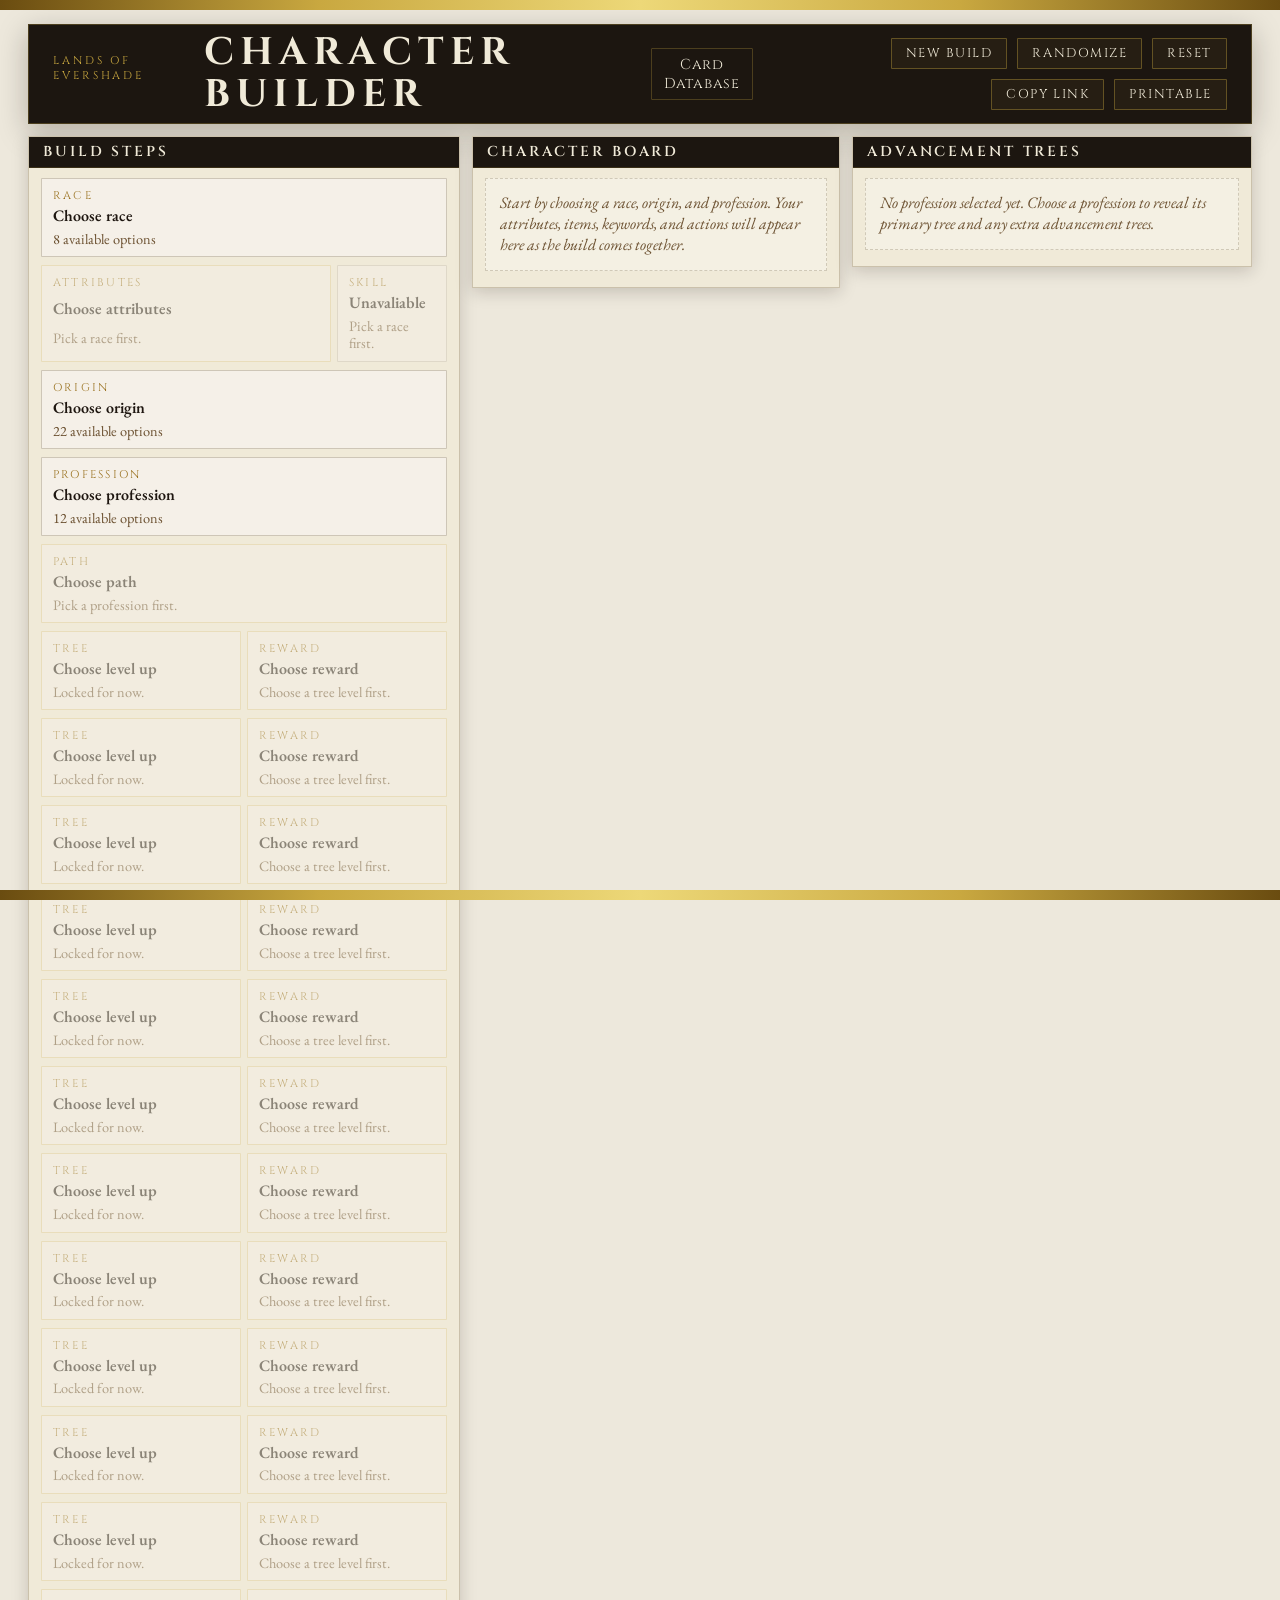
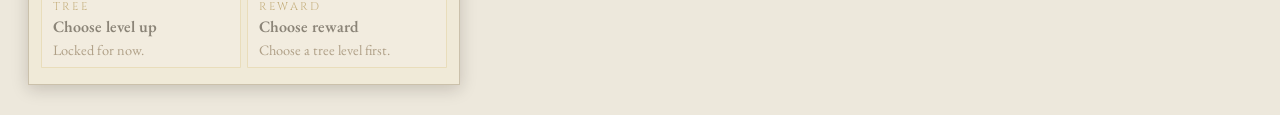
==== commit c4aea107: "Add printable button" ====
--- a/index.html
+++ b/index.html
@@ -24,6 +24,7 @@
         <button id="randomButton" class="ghost-button" type="button" disabled>Randomize</button>
         <button id="resetButton" class="ghost-button" type="button" disabled>Reset</button>
         <button id="copyLinkButton" class="ghost-button" type="button" disabled>Copy link</button>
+        <button id="printableButton" class="ghost-button" type="button" disabled>Printable</button>
       </div>
     </header>
 
--- a/styles.css
+++ b/styles.css
@@ -540,6 +540,7 @@
   font-size: 1rem;
   font-weight: 600;
   text-align: center;
+  white-space: nowrap;
   color: var(--ink);
   line-height: 1.3;
 }
@@ -1272,8 +1273,8 @@
 
 .filter-grid {
   display: grid;
-  grid-template-columns: repeat(auto-fit, minmax(200px, 1fr));
-  gap: 12px;
+  grid-template-columns: repeat(auto-fit, minmax(140px, 1fr));
+  gap: 8px;
   margin-bottom: 16px;
 }
 
@@ -1291,18 +1292,23 @@
   letter-spacing: 0.05em;
 }
 
-.filter-group select {
-  padding: 6px 8px;
+.filter-group select,
+.filter-group input[type="text"] {
+  padding: 4px 6px;
   background: var(--panel-strong);
   border: 1px solid var(--panel-border);
   color: var(--ink);
-  font-size: 1rem;
+  font-size: 0.9rem;
   border-radius: 1px;
   cursor: pointer;
+  width: 100%;
+  box-sizing: border-box;
 }
 
 .filter-group select:hover,
-.filter-group select:focus {
+.filter-group select:focus,
+.filter-group input[type="text"]:hover,
+.filter-group input[type="text"]:focus {
   border-color: rgba(201, 168, 64, 0.48);
   outline: none;
 }
@@ -1325,11 +1331,11 @@
 }
 
 .sort-group select {
-  padding: 6px 8px;
+  padding: 4px 6px;
   background: var(--panel-strong);
   border: 1px solid var(--panel-border);
   color: var(--ink);
-  font-size: 1rem;
+  font-size: 0.9rem;
   border-radius: 1px;
   cursor: pointer;
   min-width: 150px;
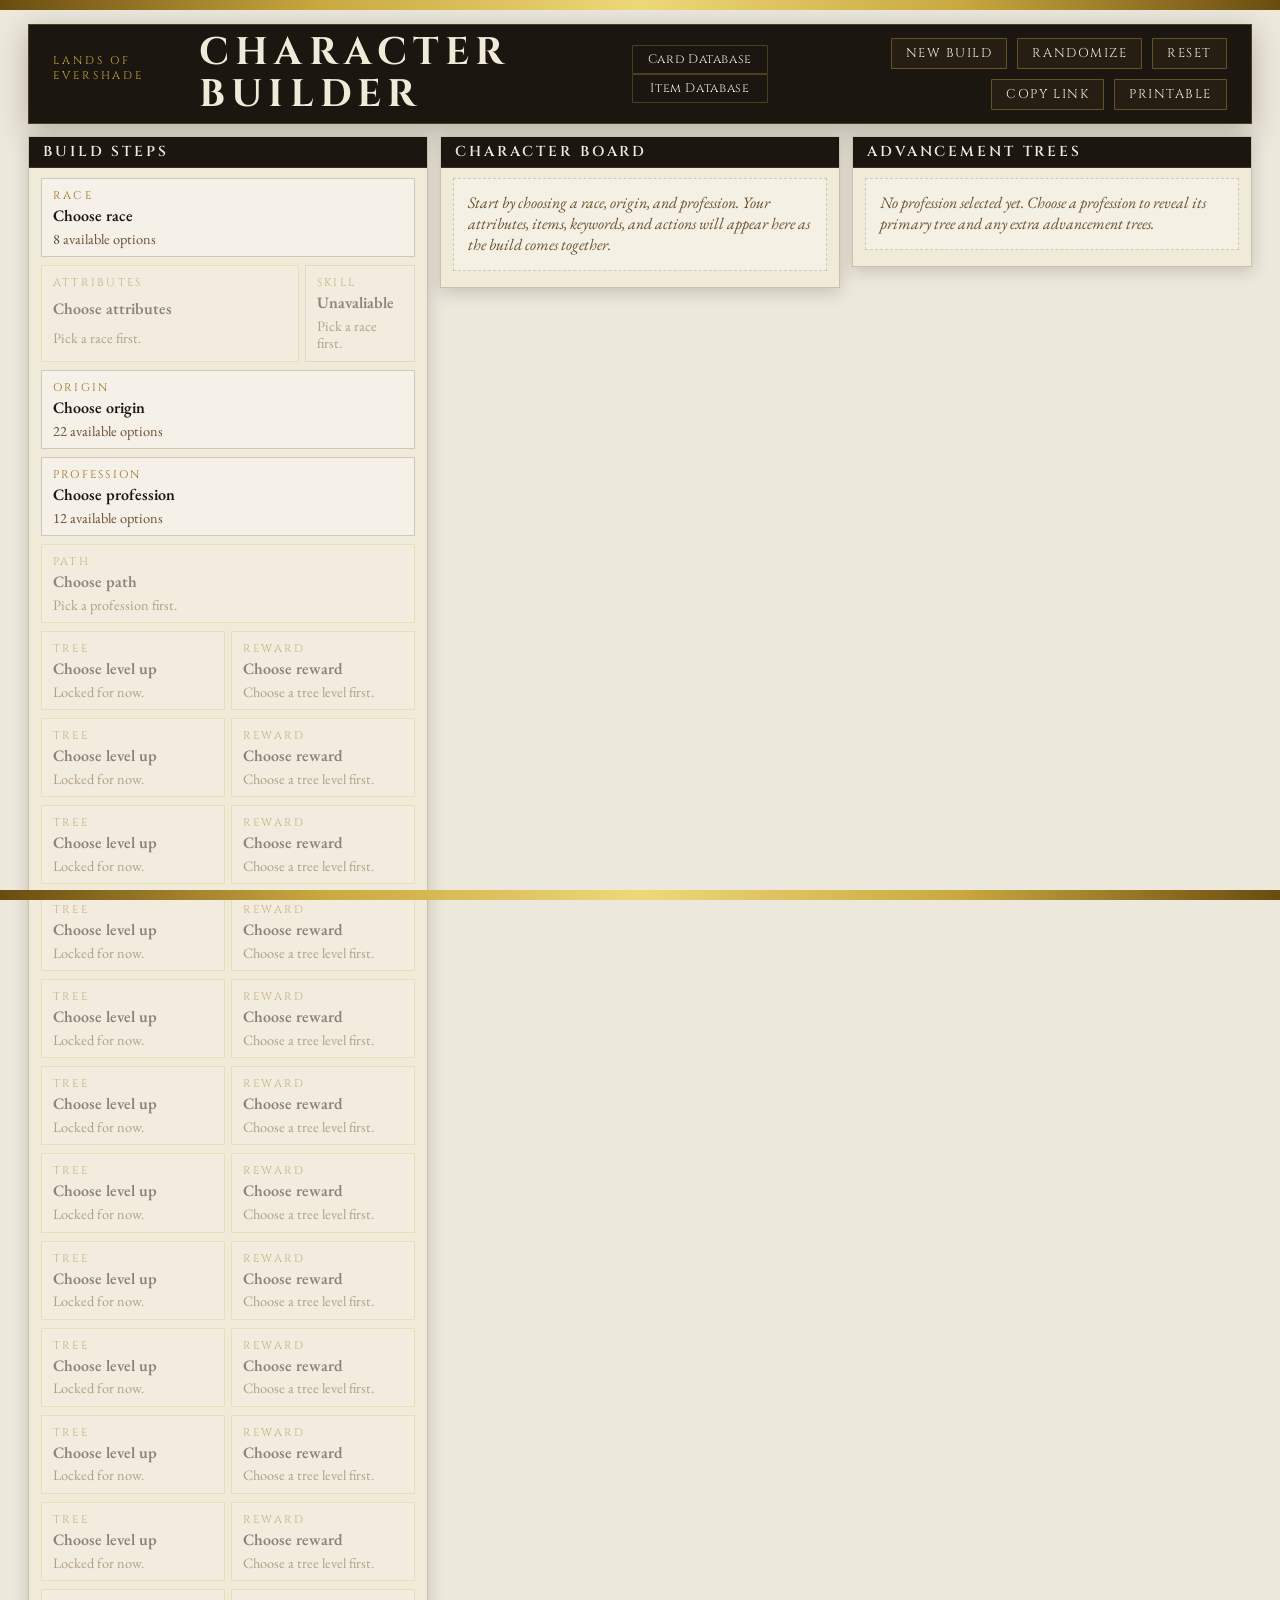
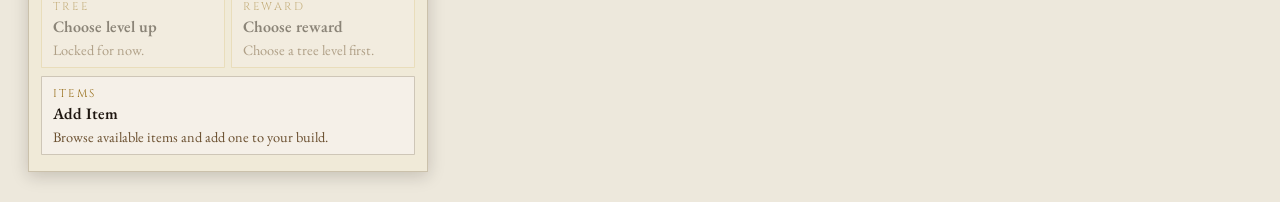
==== commit 98baebd4: "Add item data base" ====
--- a/index.html
+++ b/index.html
@@ -18,6 +18,7 @@
       </div>
       <nav class="hero-nav">
         <a id="cardDatabaseLink" href="cardDatabase.html" target="_blank" rel="noopener" class="nav-link">Card Database</a>
+        <a id="itemDatabaseLink" href="itemDatabase.html" target="_blank" rel="noopener" class="nav-link">Item Database</a>
       </nav>
       <div class="hero-actions">
         <button id="newBuildButton" class="ghost-button" type="button" disabled>New Build</button>
--- a/styles.css
+++ b/styles.css
@@ -19,7 +19,14 @@
   --shadow:         0 4px 16px rgba(20, 12, 4, 0.18);
   --shadow-lg:      0 8px 28px rgba(20, 12, 4, 0.26);
   --gold-bar-h:     10px;
-  --action-card-width: 280px;
+  /* Approximates the middle .board column's content width (its 1/3 share of
+     .app-shell, since .board's three columns are equal, minus the
+     panel/summary-card/slot padding chain down to the card itself, ~56px) so
+     a card renders at roughly the same size wherever it appears — hotbar,
+     selector popup, mention tooltip — without a JS resize observer measuring
+     anything at runtime. Retune if .board's grid-template-columns or the
+     padding chain above ever change. */
+  --action-card-width: clamp(311px, 33.33vw - 83px, 451px);
 }
 
 * { box-sizing: border-box; }
@@ -159,7 +166,7 @@
 /* Board */
 .board {
   display: grid;
-  grid-template-columns: minmax(300px, 1.08fr) minmax(280px, 0.92fr) minmax(300px, 1fr);
+  grid-template-columns: repeat(3, minmax(300px, 1fr));
   gap: 12px;
   align-items: start;
 }
@@ -265,6 +272,24 @@
 
 .choice-button.is-empty {
   border-color: rgba(201, 168, 64, 0.45);
+}
+
+/* Locked: distinct from plain :disabled dimming — a game-rule threshold isn't
+   met yet, not merely "no options available right now". */
+.choice-button.is-locked {
+  background-image: repeating-linear-gradient(
+    135deg,
+    rgba(120, 110, 90, 0.10),
+    rgba(120, 110, 90, 0.10) 6px,
+    transparent 6px,
+    transparent 12px
+  );
+  border-color: rgba(120, 110, 90, 0.32);
+}
+.choice-button.is-locked .choice-label,
+.choice-button.is-locked .choice-main,
+.choice-button.is-locked .choice-detail {
+  color: var(--muted);
 }
 
 /* Accent / selected: dark band style like handbook section headers */
@@ -304,6 +329,127 @@
   border-bottom: 1px solid rgba(201, 168, 64, 0.22);
 }
 
+/* A section title with a trailing "N in pouch" note (Skills/Items/Action
+   Card Hotbar) — the header itself carries the underline so it spans the
+   whole row instead of just the h3's own width. */
+.summary-card-header {
+  display: flex;
+  align-items: baseline;
+  justify-content: space-between;
+  gap: 8px;
+  margin-bottom: 8px;
+  padding-bottom: 5px;
+  border-bottom: 1px solid rgba(201, 168, 64, 0.22);
+}
+.summary-card-header h3 {
+  margin-bottom: 0;
+  padding-bottom: 0;
+  border-bottom: none;
+}
+.pouch-count {
+  font-family: 'EB Garamond', serif;
+  font-size: 0.78rem;
+  color: var(--muted);
+  white-space: nowrap;
+  background: none;
+  border: none;
+  padding: 0;
+}
+
+/* Only rendered as a <button> when the pouch has something to browse. */
+button.pouch-count {
+  cursor: pointer;
+  text-decoration: underline;
+  text-decoration-color: rgba(107, 80, 48, 0.35);
+  text-underline-offset: 2px;
+}
+button.pouch-count:hover,
+button.pouch-count:focus-visible {
+  color: var(--gold-text);
+  text-decoration-color: currentColor;
+  outline: none;
+}
+
+.slot-grid {
+  display: grid;
+  gap: 6px;
+  grid-template-columns: repeat(auto-fill, minmax(130px, 1fr));
+}
+
+/* Items/Action Card Hotbar: one row per slot, full width — an occupied slot
+   renders its actual item/action-card element (same as before this feature),
+   so rows need to stretch full width rather than sit in a compact grid. */
+.slot-list {
+  display: flex;
+  flex-direction: column;
+  gap: 8px;
+}
+
+.slot-full-button {
+  display: block;
+  width: 100%;
+  text-align: left;
+  background: none;
+  border: 1px solid transparent;
+  padding: 4px;
+  border-radius: 2px;
+  cursor: pointer;
+  transition: border-color 130ms ease, background 130ms ease;
+}
+.slot-full-button:hover,
+.slot-full-button:focus-visible {
+  border-color: rgba(201, 168, 64, 0.4);
+  background: rgba(250, 244, 230, 0.5);
+  outline: none;
+}
+
+.slot-full-label {
+  font-family: 'Cinzel', serif;
+  font-size: 0.68rem;
+  text-transform: uppercase;
+  letter-spacing: 0.16em;
+  color: var(--gold-text);
+  margin-bottom: 4px;
+}
+
+/* Items: a top row of two columns (Hand slots | Head/Chest/Feet) plus a
+   bottom row of the 4 Small slots, instead of one long list — cuts the
+   section's vertical footprint substantially. */
+.item-slot-columns {
+  display: grid;
+  grid-template-columns: 1fr 1fr;
+  gap: 8px;
+}
+
+.item-slot-column {
+  display: flex;
+  flex-direction: column;
+  gap: 8px;
+  min-width: 0;
+}
+
+.item-slot-small-row {
+  display: grid;
+  grid-template-columns: repeat(2, 1fr);
+  gap: 8px;
+  margin-top: 8px;
+}
+
+/* Each column/cell here is much narrower than .item-preview's normal
+   horizontal layout (name+keywords beside a fixed 260px effect box) is
+   designed for — force the same stacked layout the global mobile breakpoint
+   already uses, so item cards stay legible at this width. */
+.item-slot-columns .item-preview,
+.item-slot-small-row .item-preview {
+  flex-direction: column;
+  align-items: stretch;
+}
+.item-slot-columns .item-effect,
+.item-slot-small-row .item-effect {
+  width: 100%;
+  flex-shrink: 1;
+}
+
 .summary-stat-group {
   display: grid;
   gap: 6px;
@@ -362,20 +508,6 @@
   gap: 5px;
   margin: 0; padding: 0;
   list-style: none;
-}
-
-.free-upgrades-chip {
-  display: inline-block;
-  margin-bottom: 8px;
-  padding: 4px 10px;
-  background: rgba(201, 168, 64, 0.12);
-  border: 1px solid rgba(201, 168, 64, 0.38);
-  color: var(--gold-text);
-  font-family: 'Cinzel', serif;
-  font-size: 0.7rem;
-  text-transform: uppercase;
-  letter-spacing: 0.14em;
-  font-weight: 600;
 }
 
 .list-item {
@@ -410,7 +542,17 @@
   align-content: center;
 }
 
+.item-name-row {
+  position: relative;
+  display: flex;
+  align-items: center;
+  min-height: 1.4em;
+}
+
 .item-name {
+  position: absolute;
+  left: 0;
+  right: 0;
   font-family: 'EB Garamond', serif;
   font-size: 1rem;
   font-weight: 600;
@@ -418,6 +560,19 @@
   color: var(--ink);
   line-height: 1.3;
   overflow-wrap: anywhere;
+}
+
+/* Item tier: a small outline shape in the corner of the name row — circle/
+   triangle/square/rhombus/star for Basic/Common/Uncommon/Rare/Quest. */
+.item-tier-icon {
+  display: inline-block;
+  flex-shrink: 0;
+  width: 10px;
+  height: 10px;
+  fill: none;
+  stroke: black;
+  stroke-width: 1;
+  overflow: visible;
 }
 
 .item-keywords {
@@ -477,7 +632,8 @@
 /* Action card full layout (inline in Action Cards list) */
 .action-card-full {
   display: flex;
-  width: 100%;
+  width: var(--action-card-width, 280px);
+  max-width: 100%;
   border: 1px solid rgba(70, 48, 12, 0.1);
   border-radius: 1px;
   background: rgba(255, 255, 255, 0.32);
@@ -534,8 +690,8 @@
 
 .action-card-name {
   position: absolute;
-  left: 50%;
-  transform: translateX(-50%);
+  left: 0;
+  right: 0;
   font-family: 'EB Garamond', serif;
   font-size: 1rem;
   font-weight: 600;
@@ -764,10 +920,15 @@
   border-bottom: 1px dotted currentColor;
 }
 
+/* position:fixed with left/top set by JS (displayPartsDom.js) from the
+   mention's own bounding rect, rather than position:absolute relative to the
+   mention itself — the mention commonly sits inside a box that clips
+   overflow (an item's bordered effect text, a scrollable selector sheet),
+   which would otherwise cut the tooltip off. Reparented to <body> while
+   hovered for the same reason: overflow:hidden clips fixed-position
+   descendants too as long as they remain in that ancestor's subtree. */
 .action-card-mention-tooltip {
-  position: absolute;
-  left: 0;
-  top: calc(100% + 4px);
+  position: fixed;
   z-index: 50;
   width: var(--action-card-width, 280px);
   max-width: calc(100vw - 24px);
@@ -787,7 +948,7 @@
   box-shadow: var(--shadow-lg);
 }
 
-.action-card-mention:hover .action-card-mention-tooltip {
+.action-card-mention-tooltip.is-visible {
   opacity: 1;
   transform: translateY(0);
 }
@@ -1097,6 +1258,9 @@
   .board { grid-template-columns: 1fr; }
   .panel { min-width: 0; }
   .choice-grid.two-up { grid-template-columns: repeat(2, minmax(0, 1fr)); }
+  /* .board is now a single stacked column spanning the full app-shell width
+     rather than a fr-share of it — same padding-chain fudge as above. */
+  :root { --action-card-width: calc(100vw - 2 * clamp(14px, 2.5vw, 28px) - 56px); }
 }
 
 @media (max-width: 900px) {
@@ -1236,13 +1400,16 @@
   color: var(--dark-text);
   text-decoration: none;
   font-family: 'Cinzel', serif;
-  font-size: 0.9rem;
+  font-size: 0.78rem;
   letter-spacing: 0.05em;
-  padding: 6px 12px;
+  padding: 5px 9px;
   border: 1px solid rgba(201, 168, 64, 0.28);
   border-radius: 1px;
   transition: all 200ms ease;
   display: inline-block;
+  white-space: nowrap;
+  width: 136px;
+  text-align: center;
 }
 
 .nav-link:hover,
